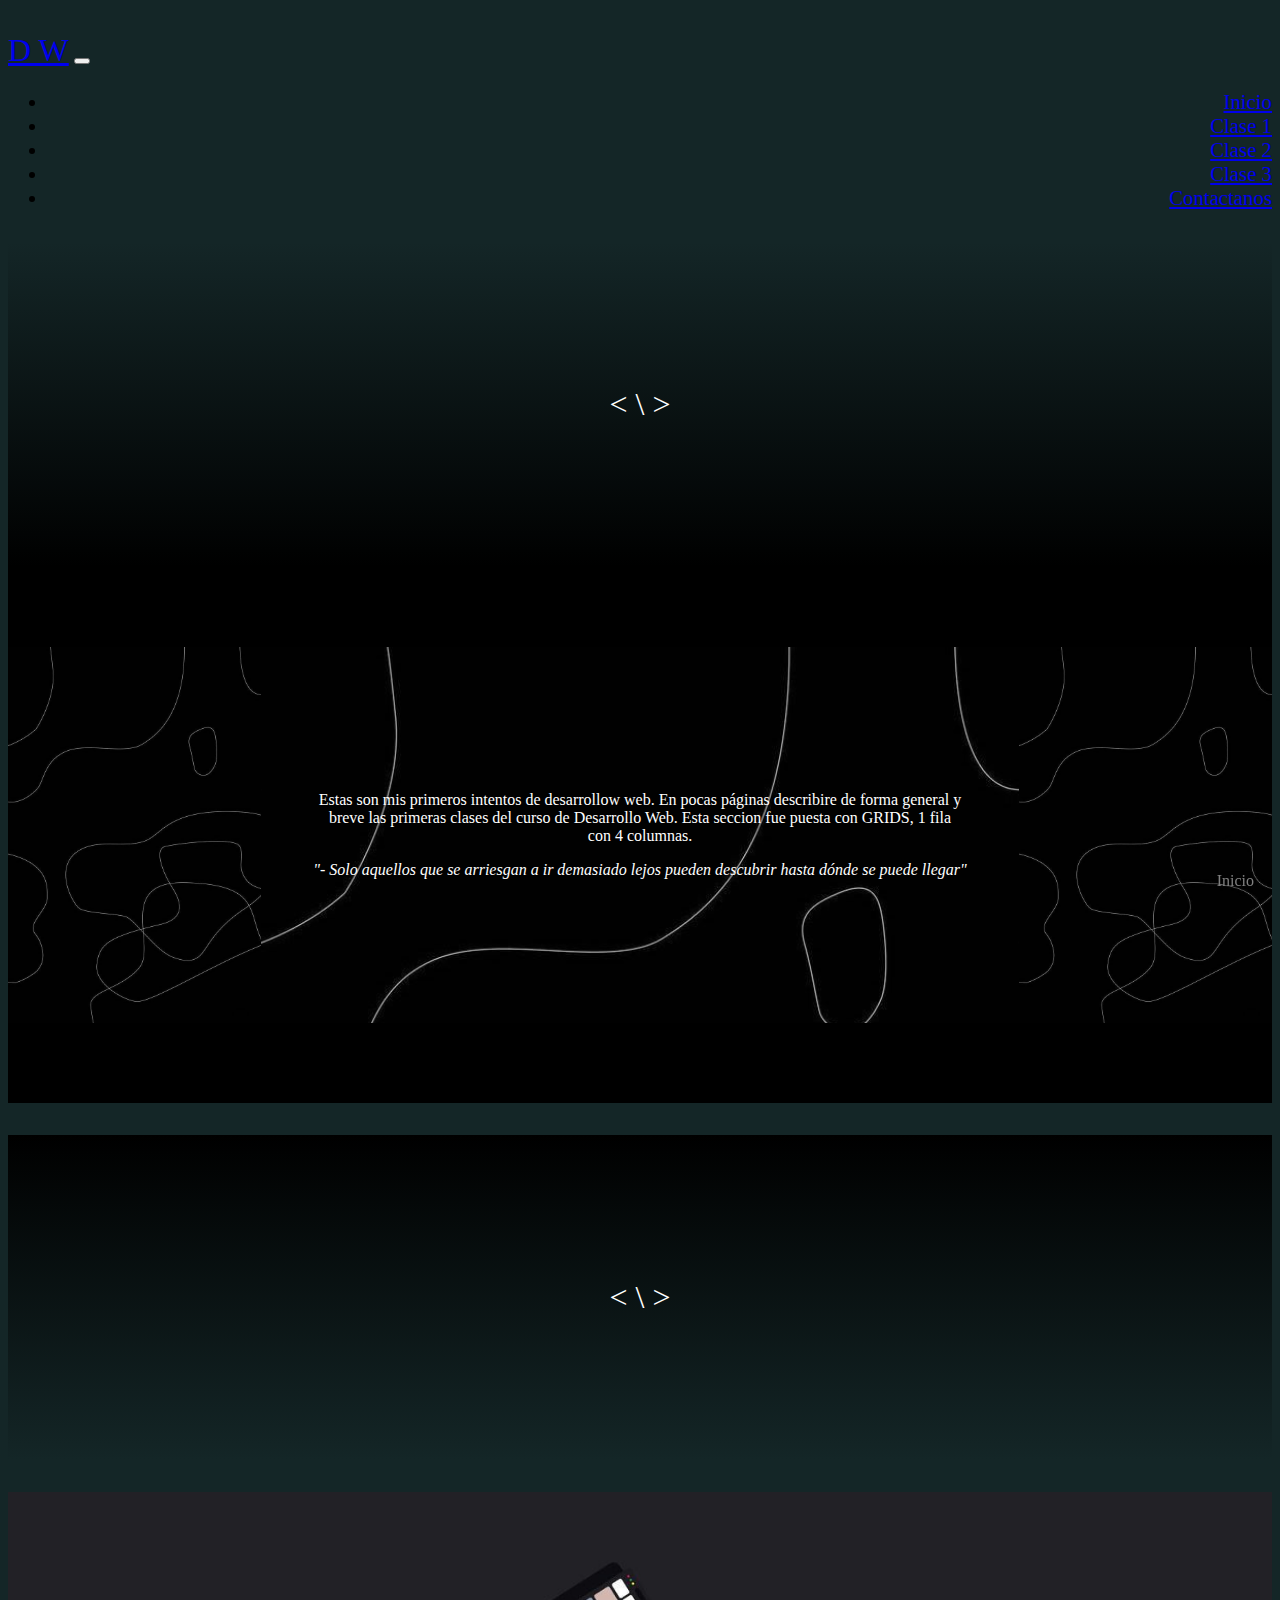
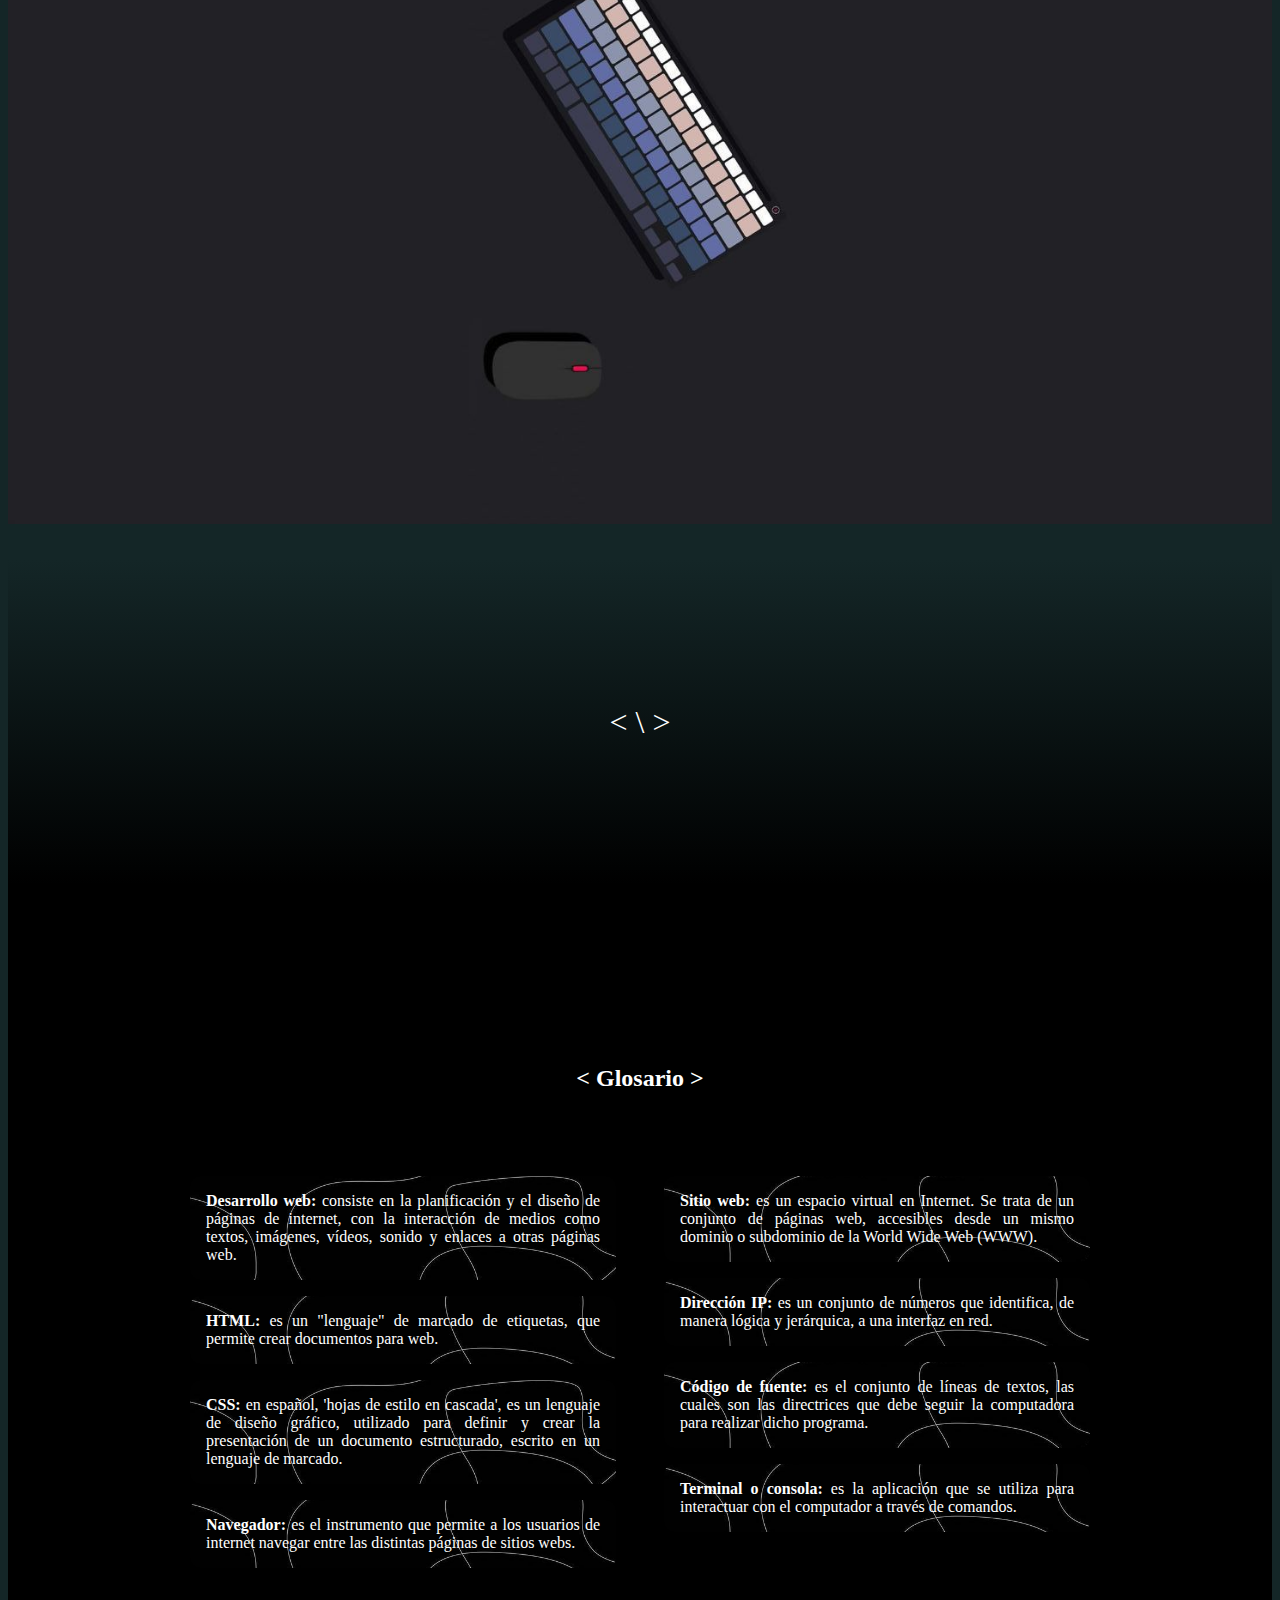
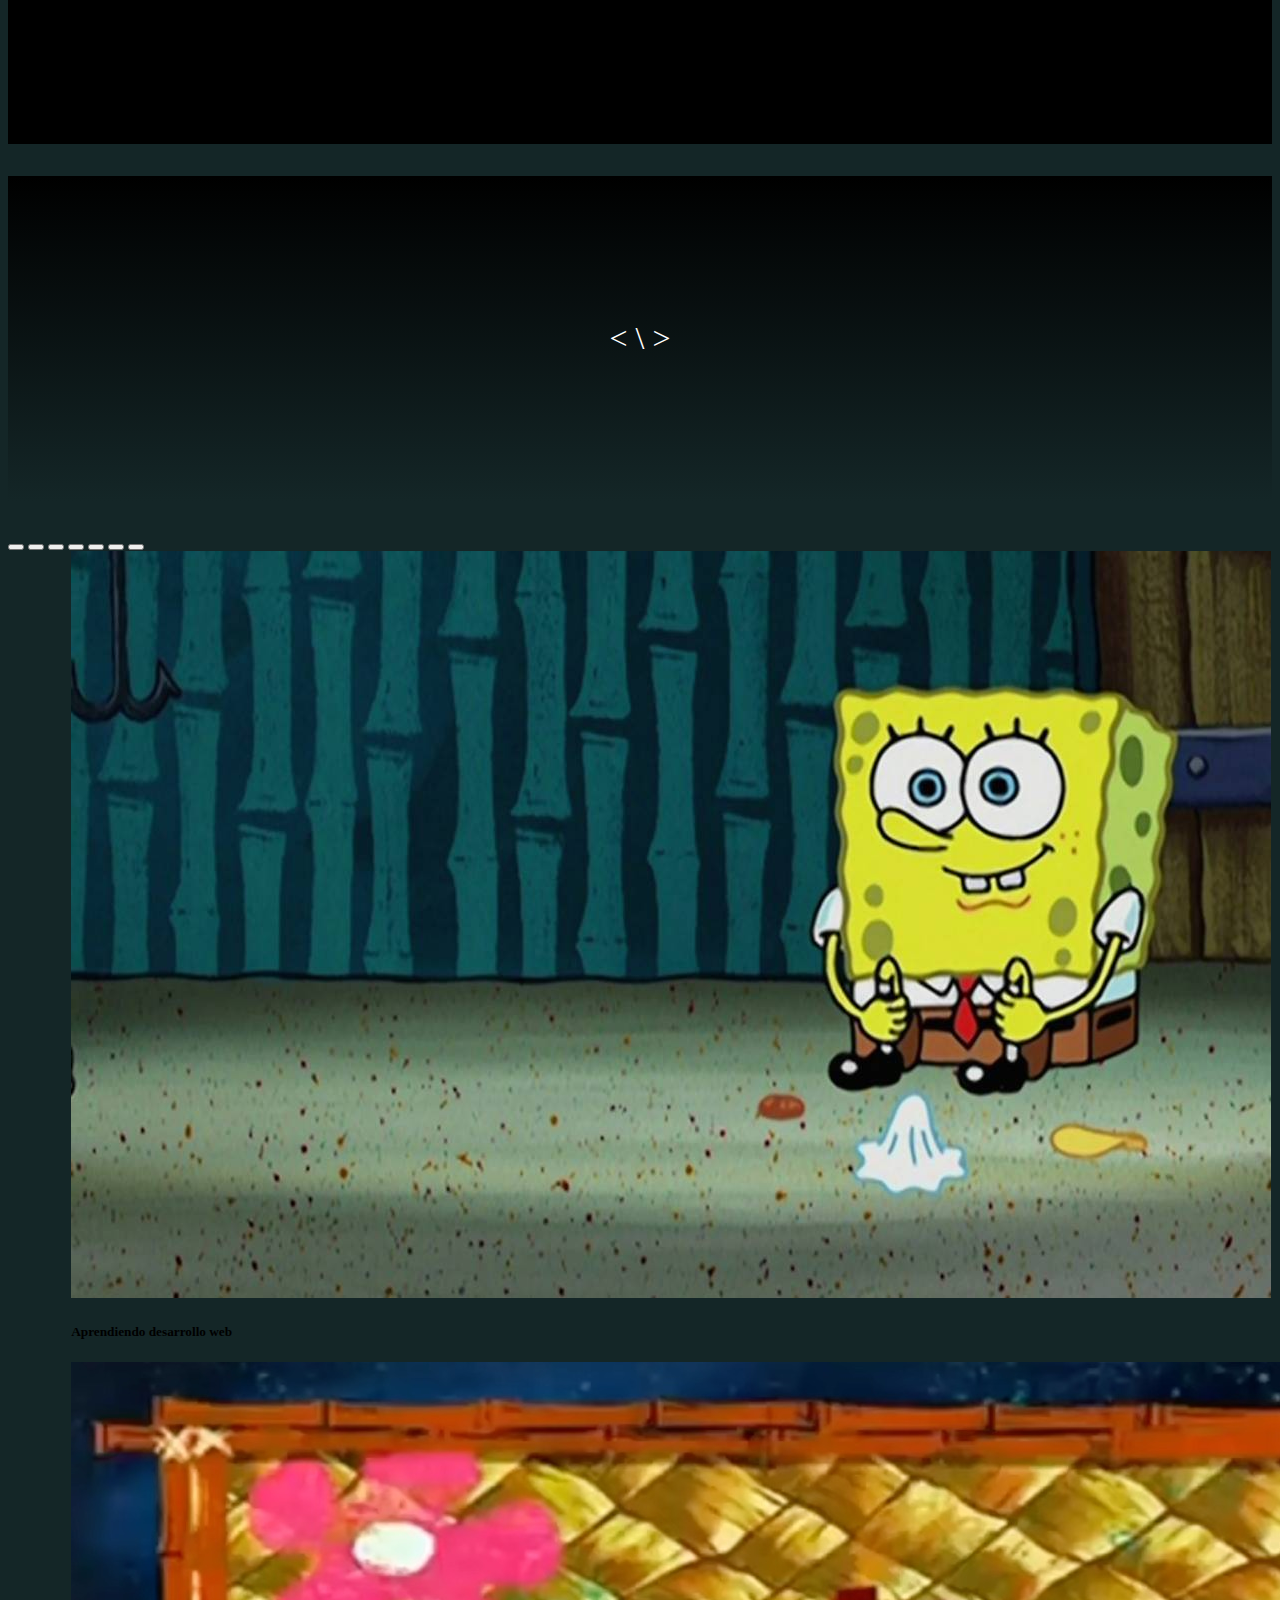
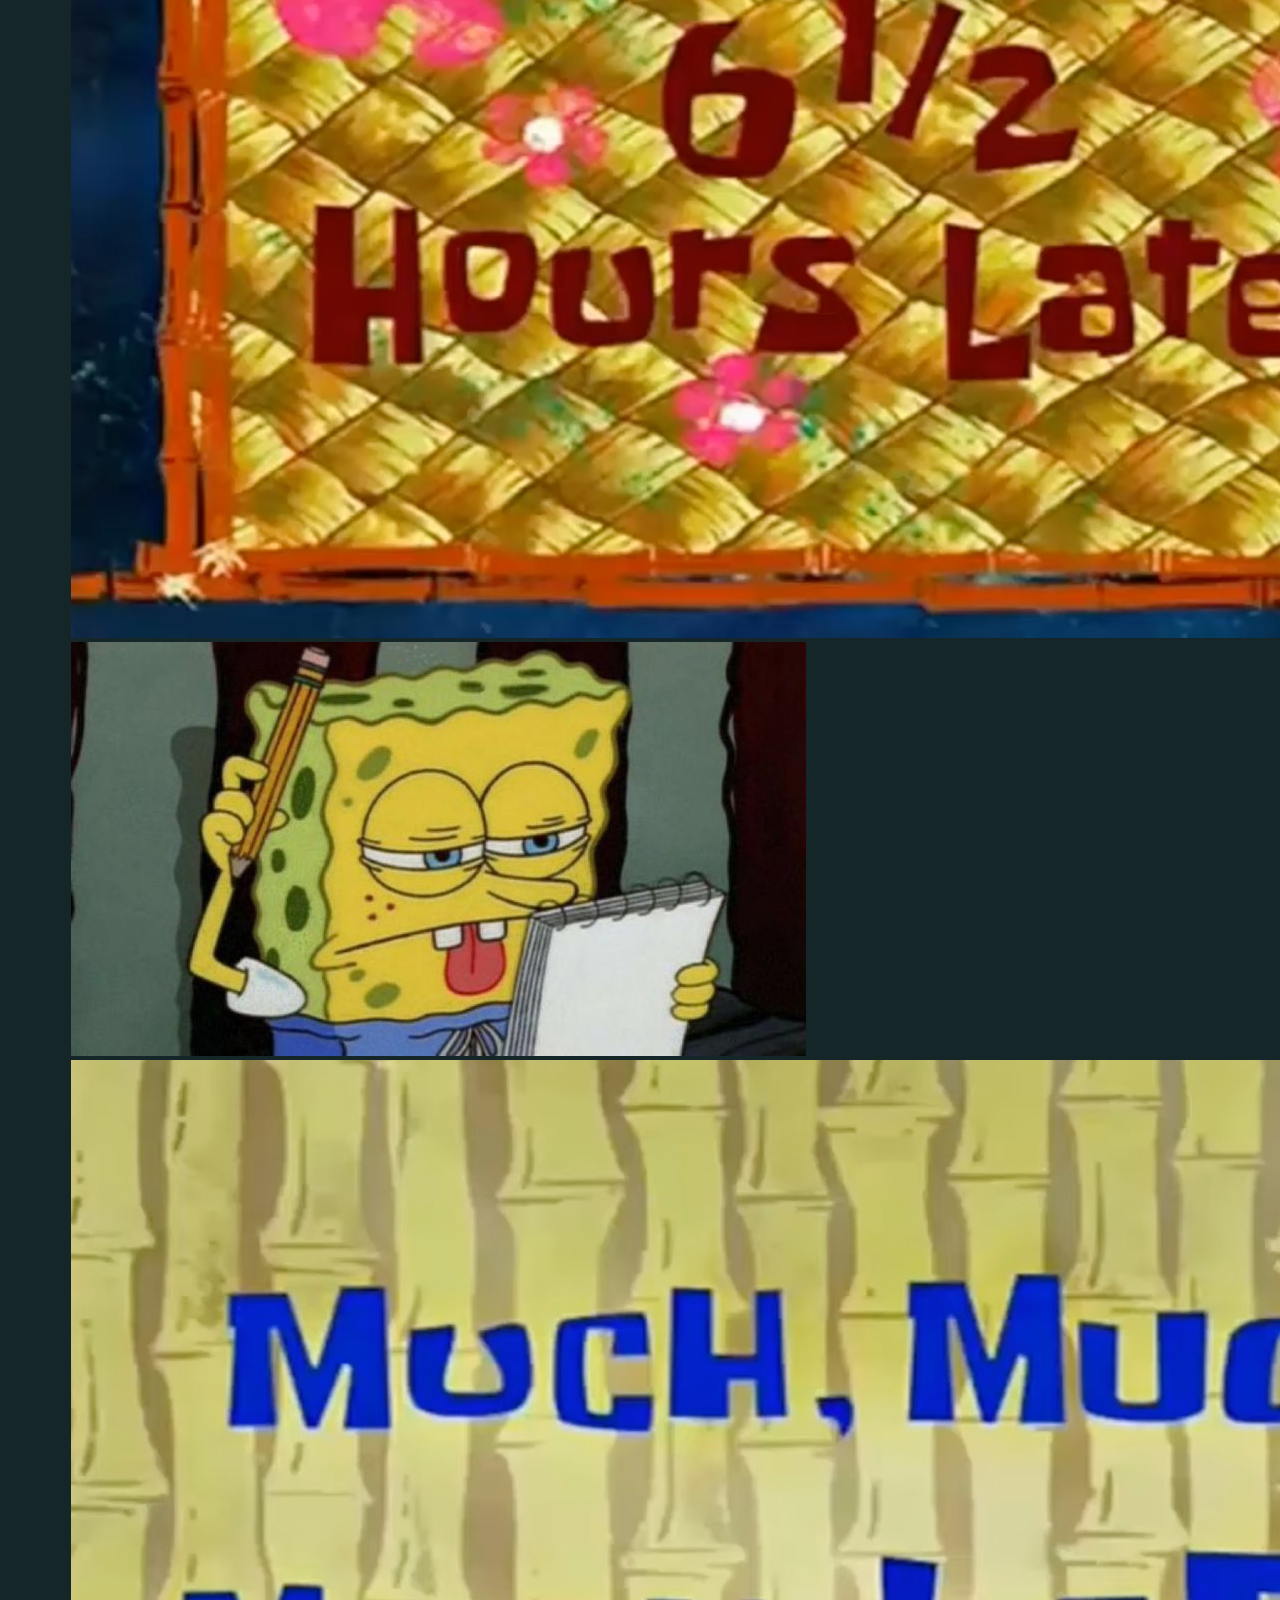
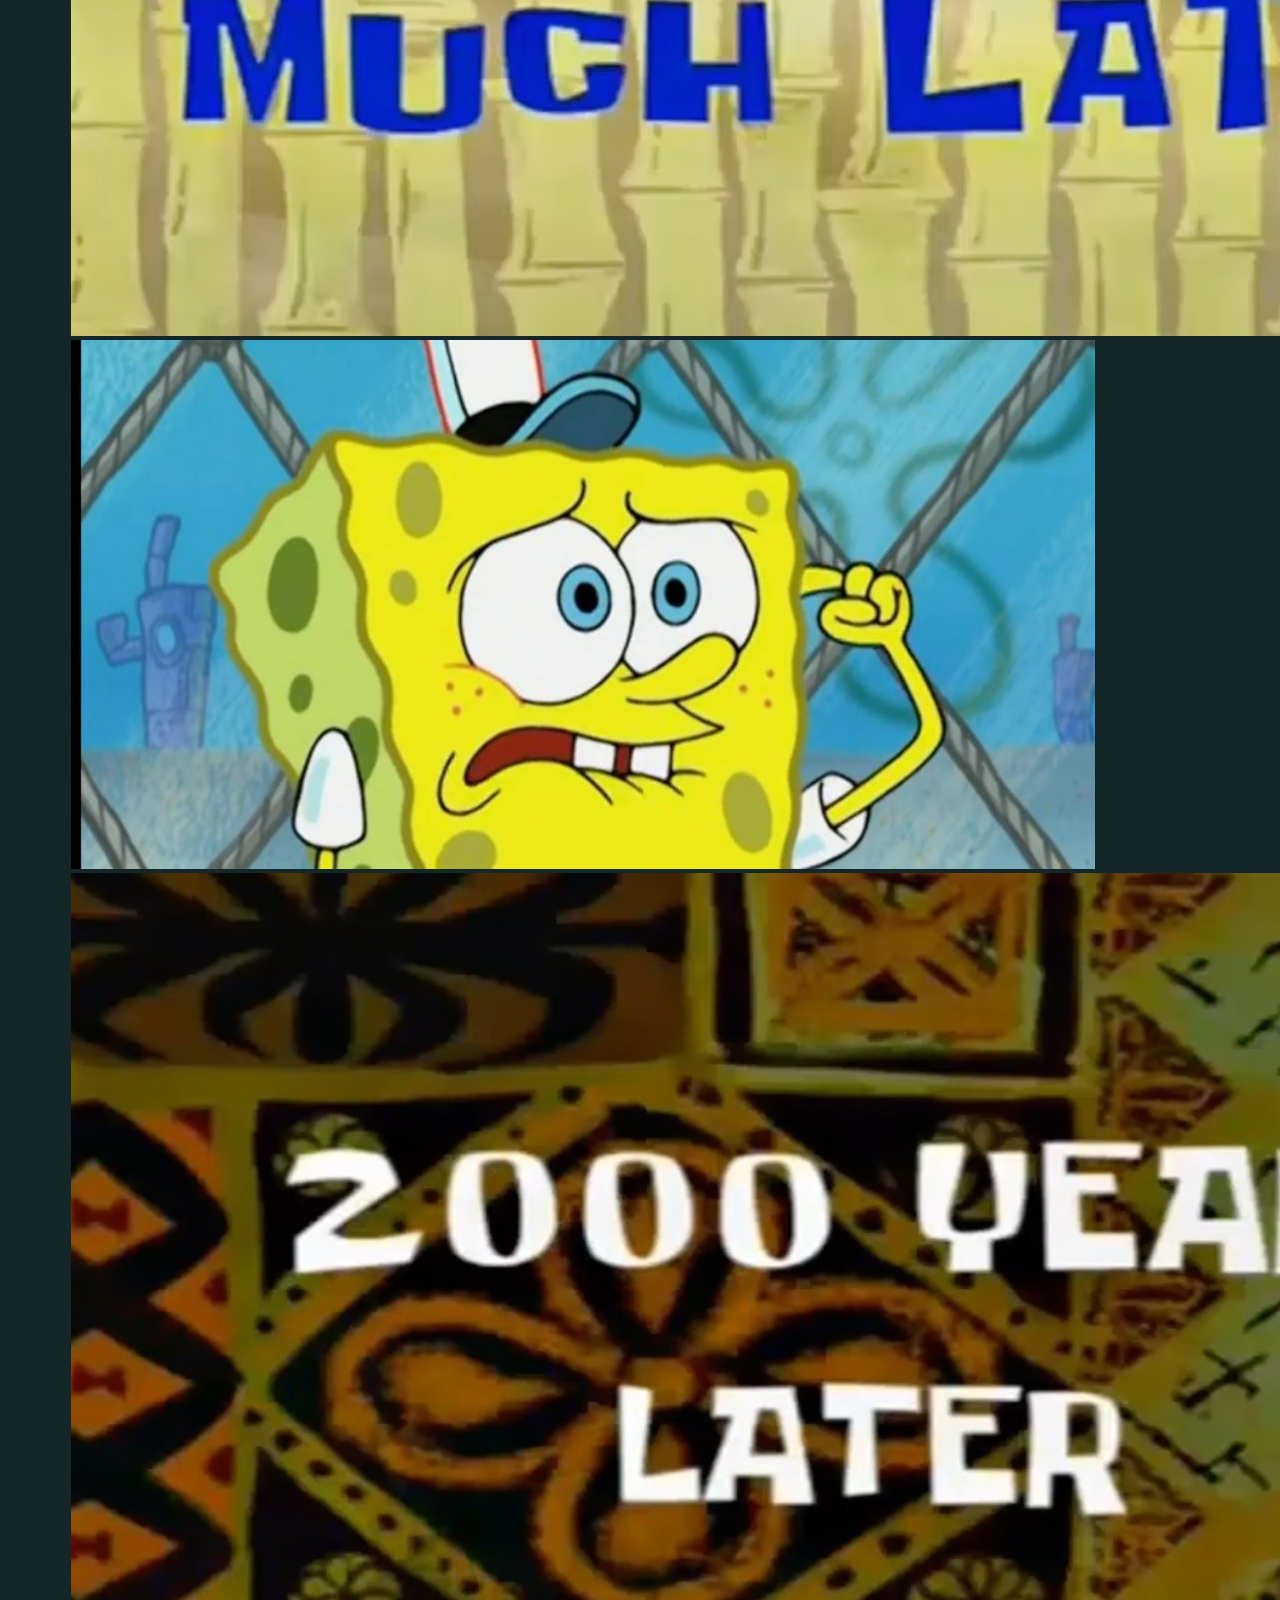
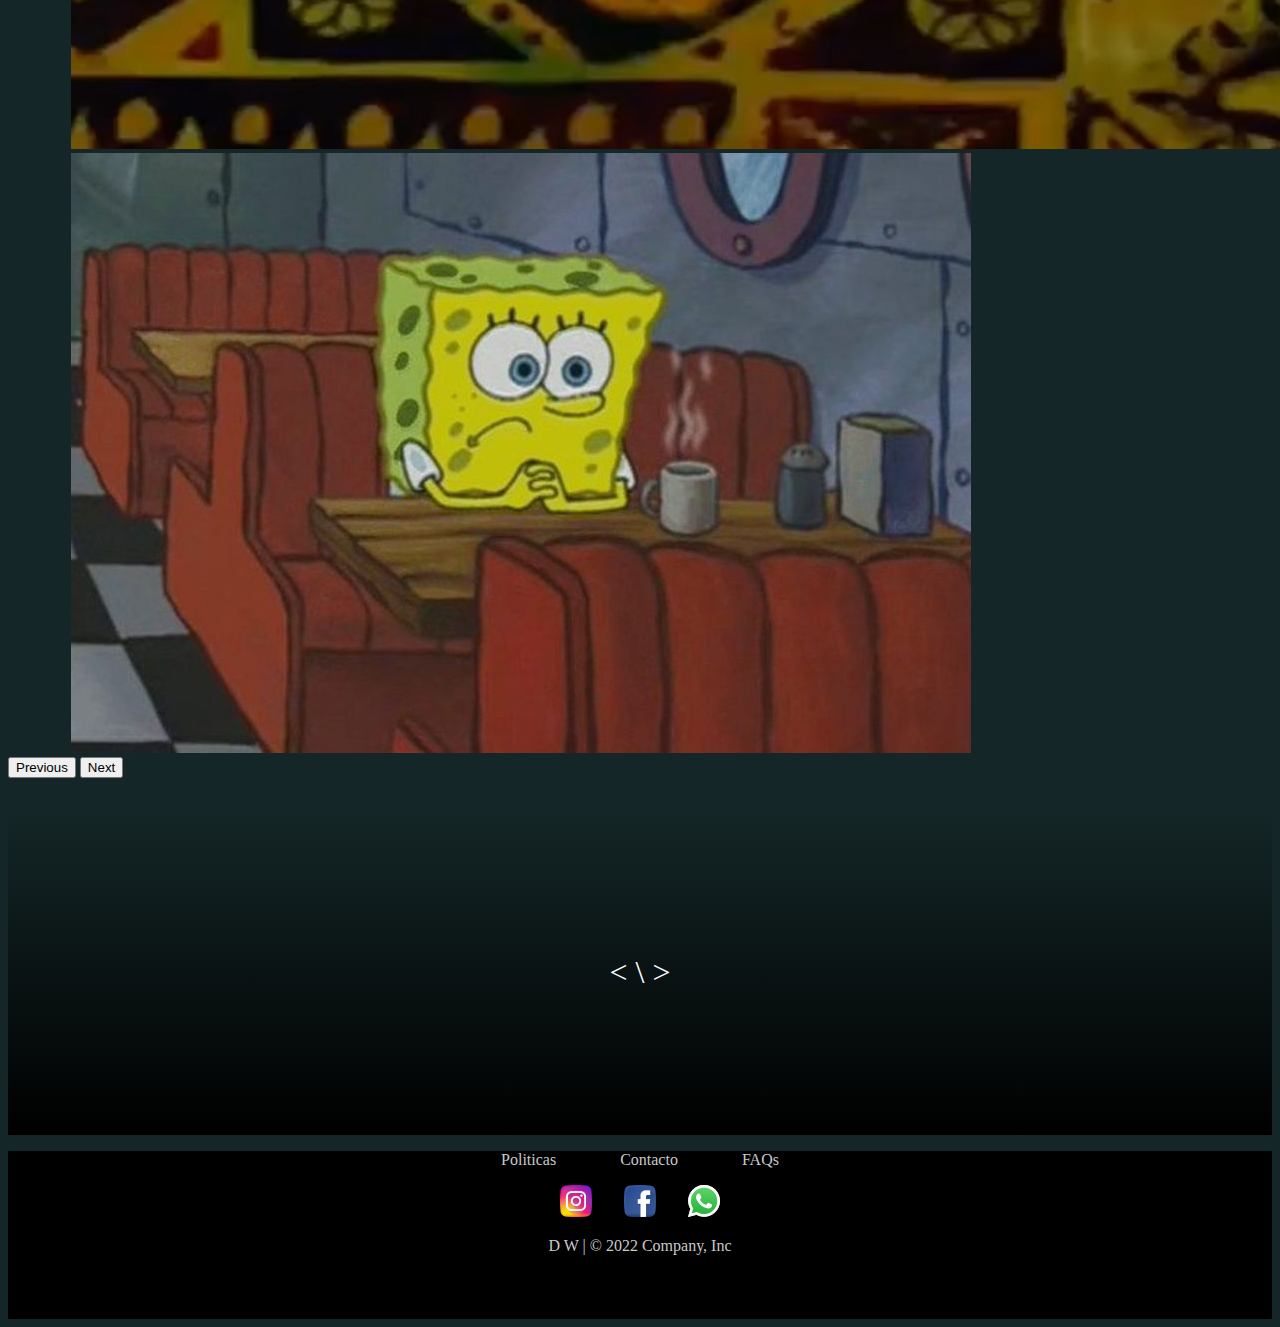
==== index.html @ 533a267e "Primer commit, incluir todos los archivos" ====
<!DOCTYPE html>
<html lang="en">
<head>
    <meta charset="UTF-8">
    <meta name="viewport" content="width=device-width, initial-scale=1.0">
    <link href="https://cdn.jsdelivr.net/npm/bootstrap@5.3.2/dist/css/bootstrap.min.css" rel="stylesheet" integrity="sha384-T3c6CoIi6uLrA9TneNEoa7RxnatzjcDSCmG1MXxSR1GAsXEV/Dwwykc2MPK8M2HN" crossorigin="anonymous">
    <link rel="stylesheet" href="https://cdn.jsdelivr.net/npm/bootstrap-icons@1.11.2/font/bootstrap-icons.min.css">
    <link rel="stylesheet" href="./css/main.css">
    <title>PreEntrega2</title>
</head>
<body>

    <!-- Inicio header (bootstrap) -->
    <header>          
          <nav class="navbar navbar-expand-sm bg-body-tertiary navBarColor" data-bs-theme="dark">
            <div class="container-fluid navBarCustom">
              <a class="navbar-brand" href="#">D W</a>
              <button class="navbar-toggler" type="button" data-bs-toggle="collapse" data-bs-target="#navbarNavDropdow" aria-expanded="false" aria-label="Toggle navigation">
                <span class="navbar-toggler-icon"></span>
              </button>
              <div class="collapse navbar-collapse navMenuAlineacion" id="navbarNavDropdow">
                <ul class="navbar-nav">
                  <li class="nav-item">
                    <a class="nav-link active" aria-current="page" href="#">Inicio</a>
                  </li>
                  <li class="nav-item">
                    <a class="nav-link" href="./sites/clas1.html">Clase 1</a>
                  </li>
                  <li class="nav-item">
                    <a class="nav-link" href="./sites/clas2.html">Clase 2</a>
                  </li>
                  <li class="nav-item">
                    <a class="nav-link" href="./sites/clas3.html">Clase 3</a>
                  </li>
                  <li class="nav-item">
                    <a class="nav-link" href="./sites/contacto.html">Contactanos</a>
                  </li>
                </ul>
              </div>
            </div>
          </nav>
    </header>
    <!-- Fin header -->
    


   <p class="mayorQue1"> < \ > </p>



    <!-- Inicio main -->
    <main>

      <!-- Inicia intro (grids)-->
      <section class="intro">
        <div class="introLeftImage"></div>
        <div class="introCenter">
            <div class="containerIntro">
              <p>Estas son mis primeros intentos de desarrollow web. En pocas páginas describire de forma general y breve las primeras clases del curso de Desarrollo Web. Esta seccion fue puesta con GRIDS, 1 fila con 4  columnas.</p>
            </div>
            <p><em>"- Solo aquellos que se arriesgan a ir demasiado lejos pueden descubrir hasta dónde se puede llegar"</em></p>
        </div>
        <div class="introRightImage"></div>
      </section>
      <!-- Fin intro -->

    
      <p class="mayorQue3"> < \ > </p>
      

      <img class="tecladoRaton" src="./images/keyboardMouse.jpeg" alt="">


      <p class="mayorQue1"> < \ > </p>


      <!-- Inicia glosario (flexbox) -->
      <div class="contenedorGlos">
        <section class="glosario containerGlosario">
          <h2 class="glosTitulo"> <  Glosario ></h2>
          <div class="definiciones">
              <div class="glos1">
                  <p class="defParrafos"><strong>Desarrollo web:</strong> consiste en la planificación y el diseño de páginas de internet, con la interacción de medios como textos, imágenes, vídeos, sonido y enlaces a otras páginas web.</p>
                  <p class="defParrafos"><strong>HTML:</strong> es un "lenguaje" de marcado de etiquetas, que permite crear documentos para web.</p>
                  <p class="defParrafos"><strong>CSS:</strong> en español, 'hojas de estilo en cascada', es un lenguaje de diseño gráfico, utilizado para definir y crear la presentación de un documento estructurado, escrito en un lenguaje de marcado.</p>
                  <p class="defParrafos"><strong>Navegador:</strong> es el instrumento que permite a los usuarios de internet navegar entre las distintas páginas de sitios webs.</p>
              </div>
              <div class="glos2">
                  <p class="defParrafos"><strong>Sitio web:</strong> es un espacio virtual en Internet. Se trata de un conjunto de páginas web, accesibles desde un mismo dominio o subdominio de la World Wide Web (WWW).</p>
                  <p class="defParrafos"><strong>Dirección IP:</strong> es un conjunto de números que identifica, de manera lógica y jerárquica, a una interfaz en red.</p>
                  <p class="defParrafos"><strong>Código de fuente:</strong> es el conjunto de líneas de textos, las cuales son las directrices que debe seguir la computadora para realizar dicho programa.</p>
                  <p class="defParrafos"><strong>Terminal o consola:</strong> es la aplicación que se utiliza para interactuar con el computador a través de comandos.</p>
              </div>
          </div>
        </section>
      </div>
      <!-- Fin glosario -->



      <p class="mayorQue3"> < \ > </p>



      <!-- Inicia carrusel (bootstrap) -->
      <div id="carouselExampleCaptions" class="carousel slide">
        <div class="carousel-indicators">
          <button type="button" data-bs-target="#carouselExampleCaptions" data-bs-slide-to="0" class="active" aria-current="true" aria-label="Slide 1"></button>
          <button type="button" data-bs-target="#carouselExampleCaptions" data-bs-slide-to="1" aria-label="Slide 2"></button>
          <button type="button" data-bs-target="#carouselExampleCaptions" data-bs-slide-to="2" aria-label="Slide 3"></button>
          <button type="button" data-bs-target="#carouselExampleCaptions" data-bs-slide-to="3" aria-label="Slide 4"></button>
          <button type="button" data-bs-target="#carouselExampleCaptions" data-bs-slide-to="4" aria-label="Slide 5"></button>
          <button type="button" data-bs-target="#carouselExampleCaptions" data-bs-slide-to="5" aria-label="Slide 6"></button>
          <button type="button" data-bs-target="#carouselExampleCaptions" data-bs-slide-to="6" aria-label="Slide 7"></button>
        </div>
        <div class="carousel-inner">
          <div class="carousel-item active">
            <img src="./images/bob1.jpg" class="d-block w-100 carruselImg1" alt="carruselAprendiendoDesarrolloWeb">
            <div class="carousel-caption d-none d-md-block">
              <h5>Aprendiendo desarrollo web</h5>
            </div>
          </div>
          <div class="carousel-item">
            <img src="./images/bob2.jpg" class="d-block w-100" alt="carrusel6horas">
          </div>
          <div class="carousel-item">
            <img src=".//images/bob3.jpg" class="d-block w-100" alt="carruselpensando">
          </div>
          <div class="carousel-item">
            <img src="./images/bob4.jpg" class="d-block w-100" alt="carruselTiempoDespues">
          </div>
          <div class="carousel-item">
            <img src="./images/bob5.jpg" class="d-block w-100" alt="carruselPreocuapdo">
          </div>
          <div class="carousel-item">
            <img src="./images/bob6.jpg" class="d-block w-100" alt="carrusel2000years">
          </div>
          <div class="carousel-item">
            <img src="./images/bob7.jpg" class="d-block w-100" alt="carruseInsertidumbrel">
          </div>
        </div>
        <button class="carousel-control-prev" type="button" data-bs-target="#carouselExampleCaptions" data-bs-slide="prev">
          <span class="carousel-control-prev-icon" aria-hidden="true"></span>
          <span class="visually-hidden">Previous</span>
        </button>
        <button class="carousel-control-next" type="button" data-bs-target="#carouselExampleCaptions" data-bs-slide="next">
          <span class="carousel-control-next-icon" aria-hidden="true"></span>
          <span class="visually-hidden">Next</span>
        </button>
      </div>
      <!-- Fin carrussel -->
     

    </main>
    <!-- Fin main -->




    <p class="mayorQue1"> < \ > </p>
    


    <!-- Inicio footer -->
    <footer>  
      <div class="containerfooterLink">
        <ul class="footerLinkLista">
          <li><a class="footerLinkItem" href="">Politicas</a></li>
          <li><a class="footerLinkItem" href="">Contacto</a></li>
          <li><a class="footerLinkItem" href="">FAQs</a></li>
        </ul>
      </div>

      <div class="footerRedes">
        <div><img class="redesFocus" src="./images/instagram.png" alt="ig"></div>
        <div><img class="redesFocus" src="./images/facebook.png" alt="fb"></div>
        <div><img class="redesFocus" src="./images/whatsapp.png" alt="wa"></div>
      </div>

      <div class="footerLogo">
        <a class="footerLogolink" href="#">&#160; &#160; D W | © 2022 Company, Inc &#160; &#160;</a>
      </div>  
    </footer>
    <!-- Fin footer -->


    <a class="irArriba" href="#">Inicio</a>

    
    <script src="https://cdn.jsdelivr.net/npm/bootstrap@5.3.2/dist/js/bootstrap.bundle.min.js" integrity="sha384-C6RzsynM9kWDrMNeT87bh95OGNyZPhcTNXj1NW7RuBCsyN/o0jlpcV8Qyq46cDfL" crossorigin="anonymous"></script>
</body>
</html>
---- css/main.css ----
body {
    background-color:rgb(20, 38, 39) ;
    position: relative;
}


/* Inicio separadores </> */
    .mayorQue1, .mayorQue2, .mayorQue3 {
        text-align: center;
        font-size: 2rem;
        color: white;
        padding: 9rem;
    }
    .mayorQue1 {
        background: linear-gradient(rgb(20, 38, 39),black);
        margin-bottom: 0;
    }
    .mayorQue2 {
        background-color: black;
        margin-bottom: 0;

    }
    .mayorQue3 {
        background: linear-gradient(black,rgb(20, 38, 39));
    }
/* Fin separadores </> */




/* Inicia Navbar custom */
    .navMenuAlineacion {
        text-align: right;
        justify-content: end;
    }

    .navBarCustom {
        background-color:rgb(20, 38, 39);
        font-size: 1.3rem;
    }
    .navbar {
        --bs-navbar-padding-y:0;
        margin-top: 2rem;
    }
    .navbar-brand {
        font-size: 2rem;
    }
/* Fin Navbar custom */





/* Inicia intro */
    .intro {
        padding-block: 5rem;
        background-color: black;
        display: grid;
        grid-template-columns: 1fr 1fr 1fr 1fr 1fr;
        grid-template-areas:
        "introLeftImage introCenter introCenter introCenter  introRightImage"    ;
    }
    .introLeftImage {
        background-image: url(../images/introAside.jpeg);
        background-size: cover;
        grid-area: introLeftImage;
    }
    .introCenter{
        background-image: url(../images/introAside.jpeg);
        background-size: cover;
        grid-area: introCenter ;
        color: white;
        text-align: center;
        padding: 8rem 2rem;
    }
    .introRightImage {
        background-image: url(../images/introAside.jpeg);
        background-size: cover;
        grid-area:introRightImage ;
    }
    .containerIntro {
        max-width: 900px;
        margin: 0 auto;
        padding-inline: 1.5rem;
    }
/* Fin intro */


/* Inicia Imagen tecladoRaton */
    .tecladoRaton {
        width: 100%;
    }
/* Fin Imagen tecladoRaton */



/* Inicio glosario */
    .contenedorGlos {
        background-color: black;
        padding-block: 10rem;
    }
    .glosario {
        background-color:black;
        color: white;
        max-width: 900px;
        margin: 0 auto;
    }
    .glosTitulo {
        text-align: center;
        padding-bottom: 3rem;
    }
    .definiciones {
        text-align: justify;
        display: flex;
        gap: 3rem;
    }
    .glos1, .glos2 {
        border: px solid yellow;
        flex: 1;
    }
    .defParrafos {
        border: px solid whitesmoke;
        border-radius: 10px;
        padding: 1rem;
        background-image: url(../images/introAside.jpeg);
        background-size: cover;
        background-position: center;
    }

    @media (max-width: 600px){
        .definiciones {
            margin-inline: 2rem;
            display: flex;
            flex-direction: column;
            gap: 0;
        }
    }
/* Fin glosario */






/* Inicio carrusel */
    .carousel-inner {
        width: 90%;
        margin-inline: auto;
    }
/* Fin carrusel */






/* Inicio footer */
    footer {
        background-color: black;
    }
    .footerLinkLista {
        list-style: none;
        padding: 0;
        display: flex;
        justify-content: center;
        gap: 4rem;
    }
    .footerLinkItem {
        text-decoration: none;
        color: rgb(201, 201, 201);
    }
    .footerLinkItem:hover {
        color: white;
        text-decoration: underline;
    }
    .footerRedes {
        display: flex;
        justify-content: center;
        gap: 2rem;
    }
    .redesFocus:hover {
        width: 37px;
        height: 37px;
    }
    .footerLogo {
        text-align: center;
        padding: 1rem 0 4rem;
    }
    .footerLogolink {
        text-decoration: none;
        color: rgb(201, 201, 201);
    }
    .footerLogolink:hover::after {
        font-weight: bold;
        color: white;
        content: "< \ >"
    }
    .footerLogolink:hover::before {
        font-weight: bold;
        color: white;
        content: "< \ >"
    }
    .irArriba {
        position: absolute;
        text-decoration: none;
        color: gray;
        border-radius: 10px;
        position: fixed;
        bottom: 10px;
        right: 10px;
        padding: 0 1rem;
    }
    .irArriba:hover {
        border: 1px solid white;
    }
/* Fin footer */





/* ---------- Sites ---------- */





/* Inicio Clase 1 */
    .contenido {
        color: white;
        text-align: center;
        background-color: black;
        padding: 0;
        margin: 0;
    }
/* Fin clase 1 */




/* Inicio contactanos */
form {
    color: white;
    background-color: black;
}
.datos {
    display: flex;
    flex-direction: column;
    align-items: center;
    gap: 0.75rem;
}
*::placeholder  {
    color: rgba(123, 225, 14, 0.432);
}
#nombre, #apellido, #email, #mensaje {
    color: white;
    background-color: rgba(12, 23, 23, 0.848);
    border-radius: 10px;
    padding: 0.5rem;
    width: 350px;
    height: 35px;
}
#mensaje {
    height: 150px;
}

.satisfaccion {
    display: flex;
    flex-direction: column;
    gap: 1rem;   
    align-items:center;
    padding-top: 5rem;
}
.nivelOpt, .nivelOpt2 {
    background-color: rgba(12, 23, 23, 0.848);
    color: rgba(123, 225, 14, 0.732);
    border-radius: 10px;
    padding: 0.5rem;
    display: flex;
    justify-content: space-evenly;
}
.nivelOpt2 {
    flex-direction: column;
    align-items: center;
    gap: 0.5rem;   
}
#buena,#mala,#muymala,#colores, #estilo,#codigo,#todo  {
    accent-color: yellow;   
}

.seleccionPais, .botones {
    text-align: center;
}
input[type=submit],input[type=reset] {
    text-decoration: none;
    background-color: rgb(20, 120, 20);
    color: white;
    border-radius: 5px;
    padding: 6px;
    margin-inline: 2rem;
}
/* Fin contactanos */
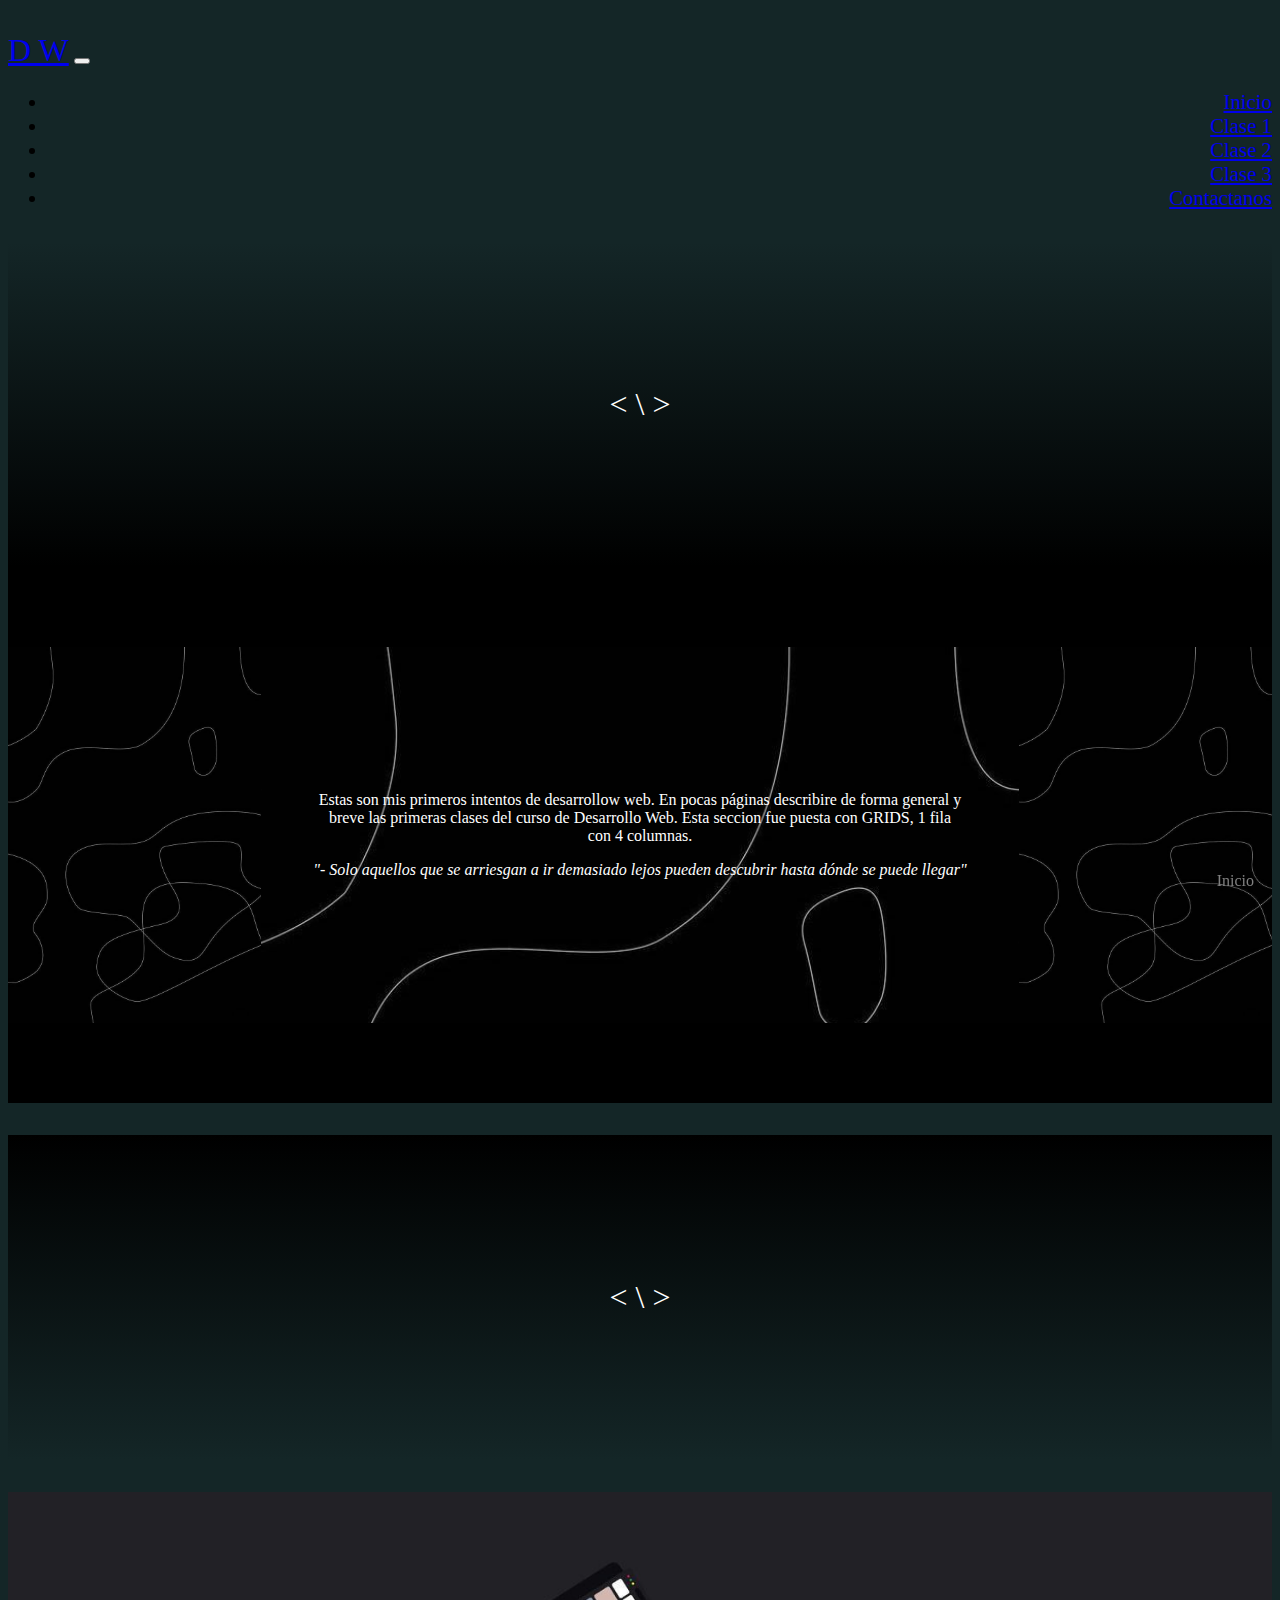
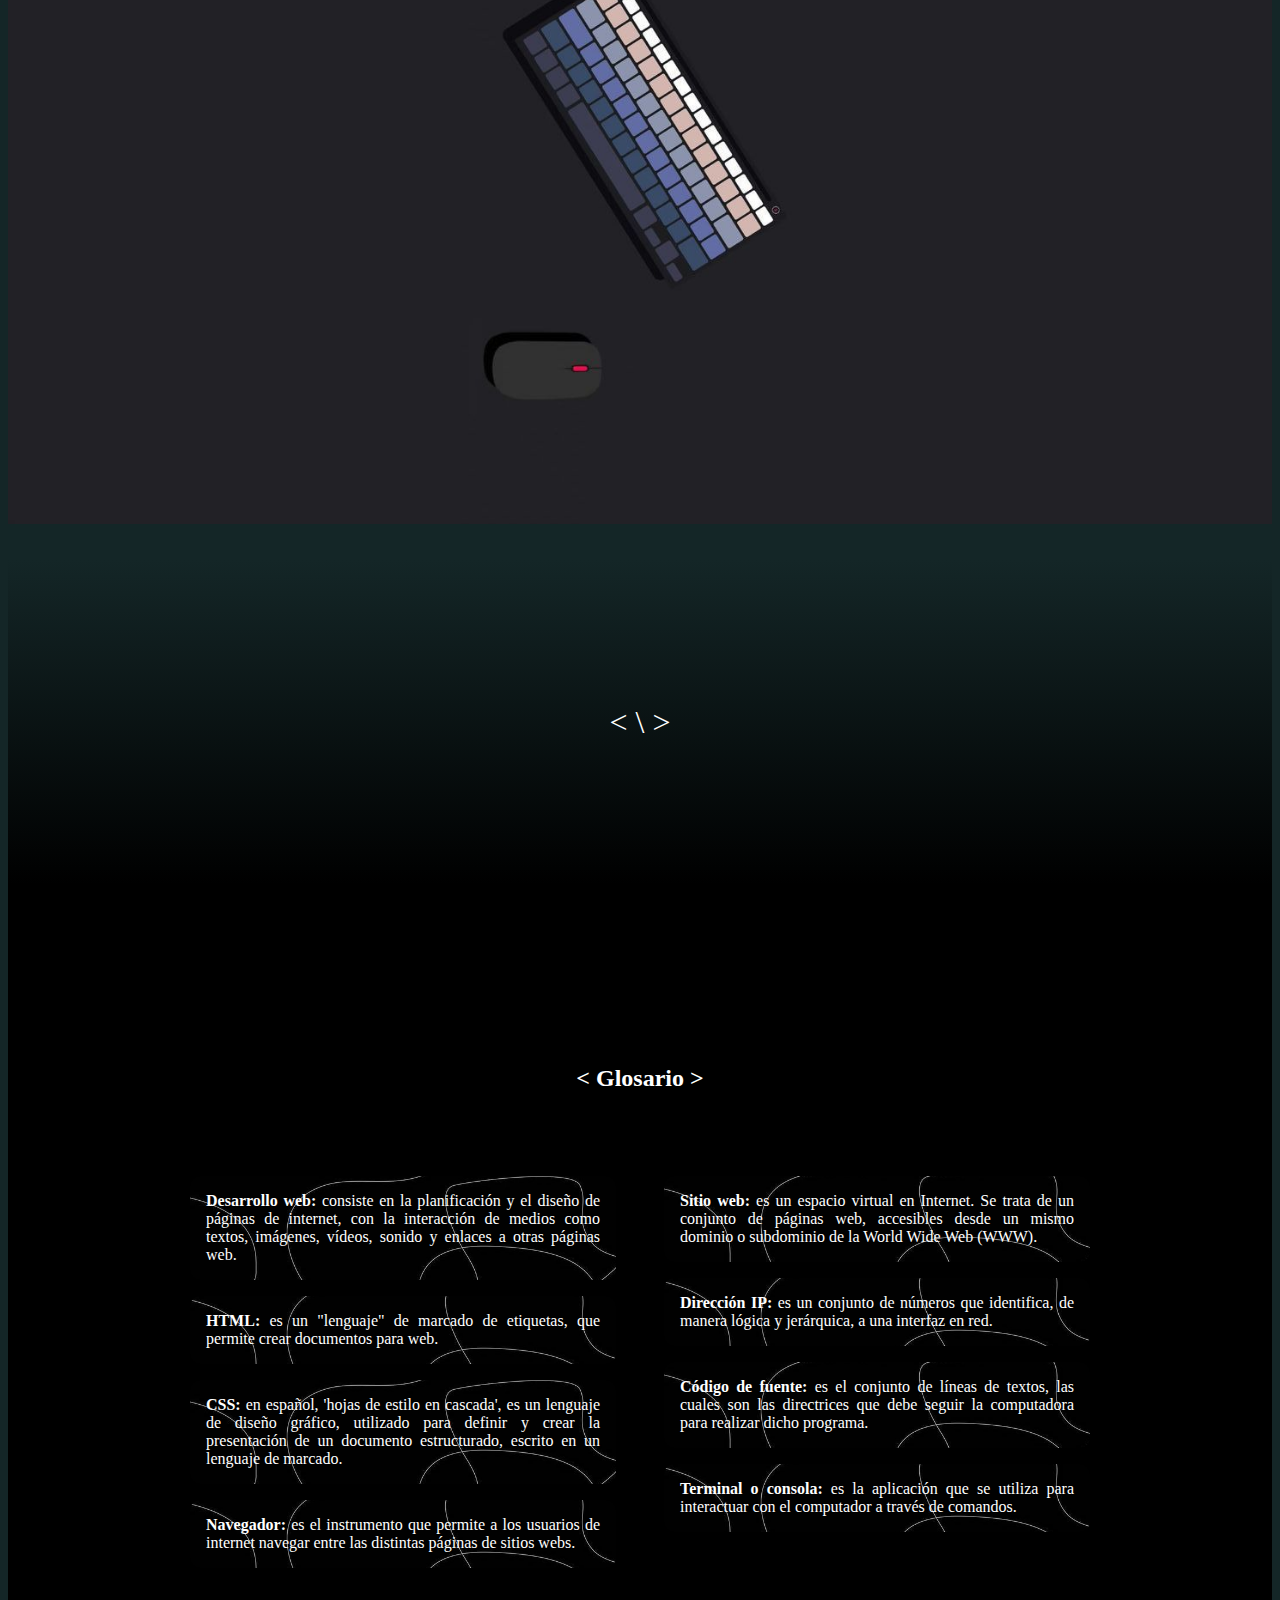
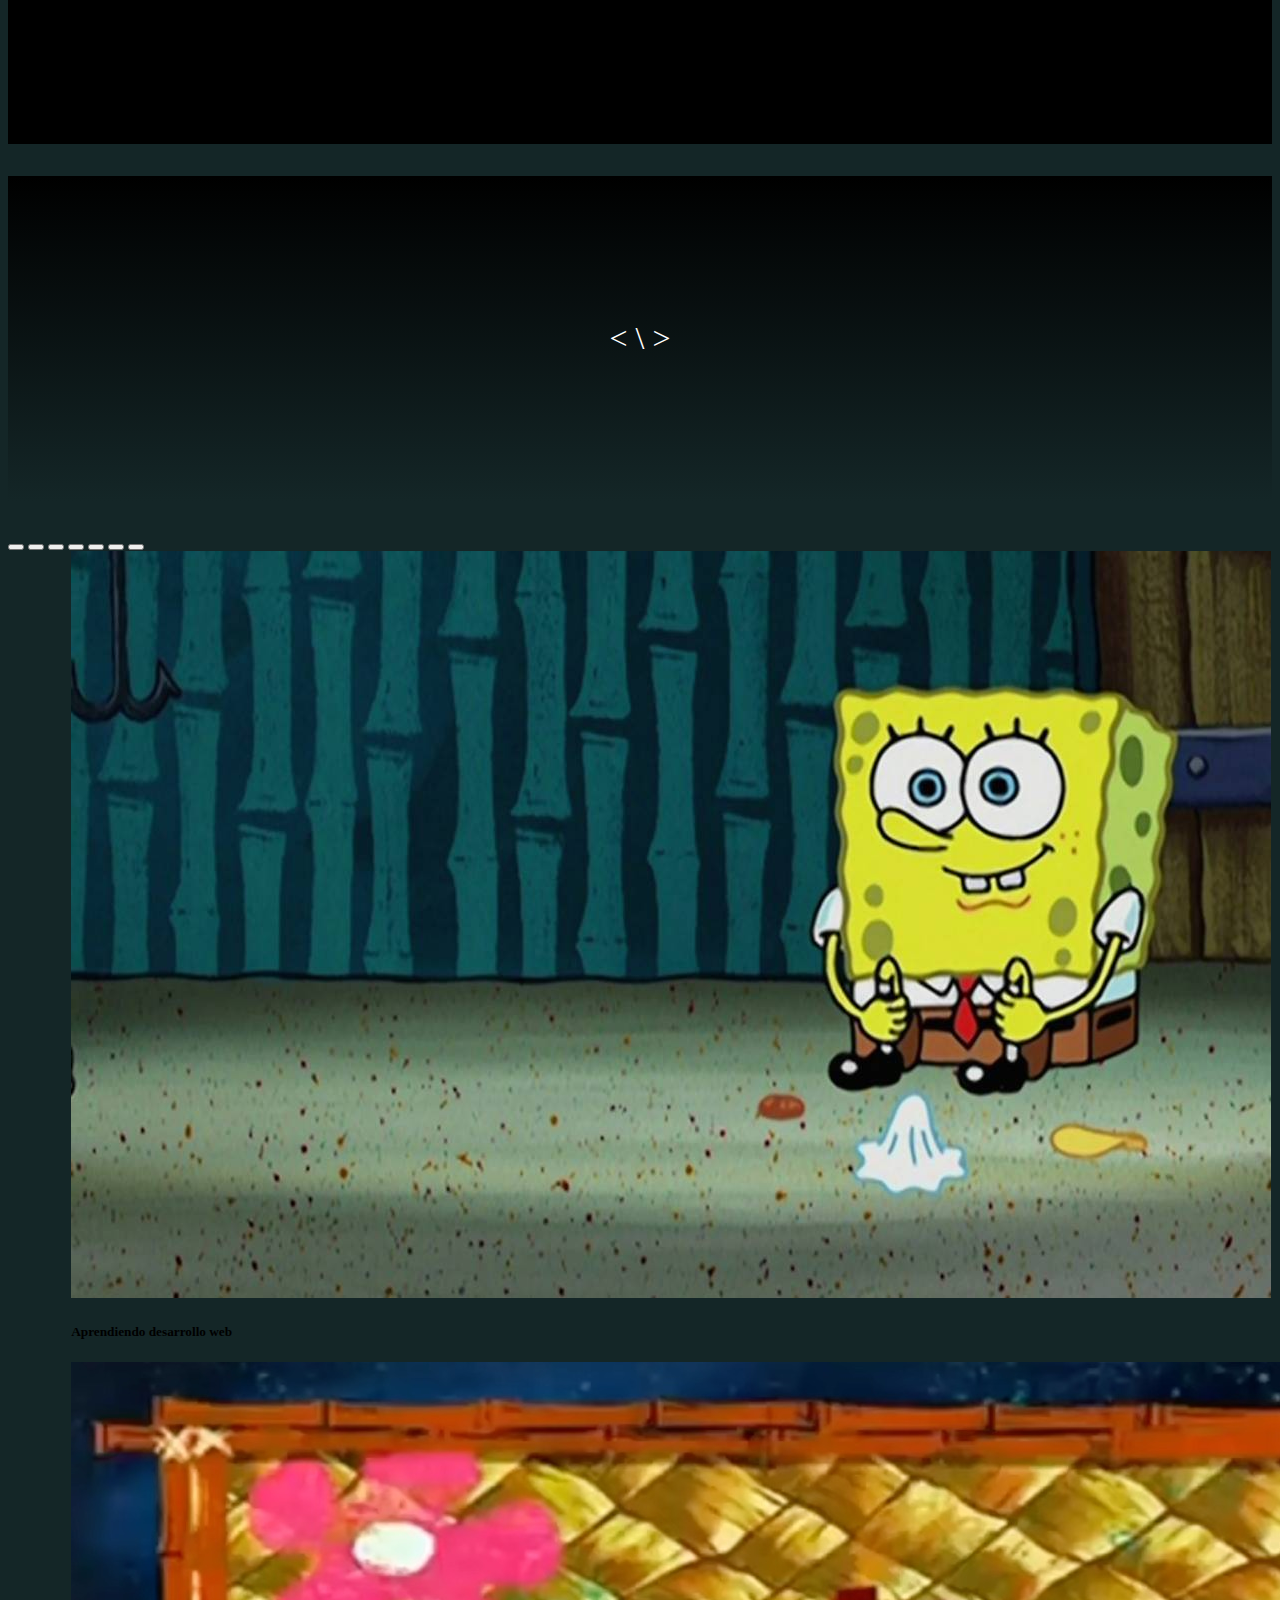
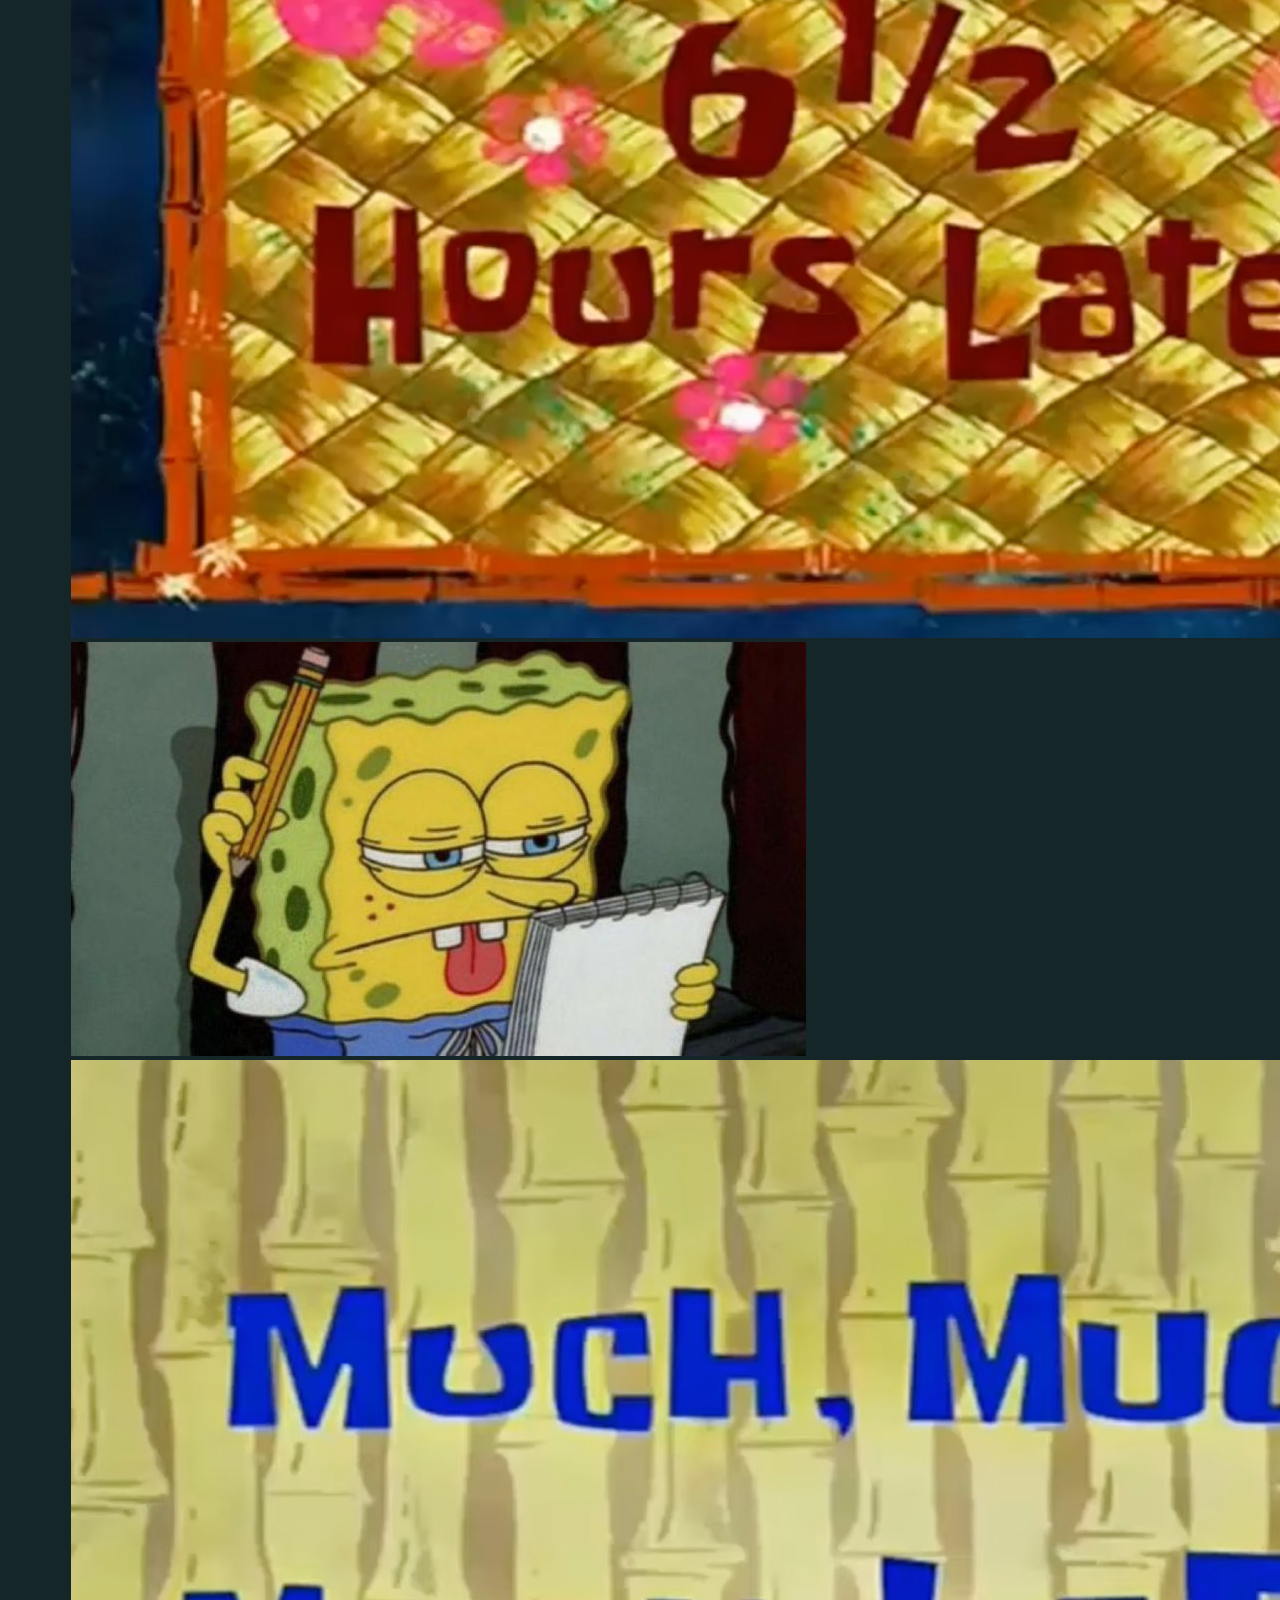
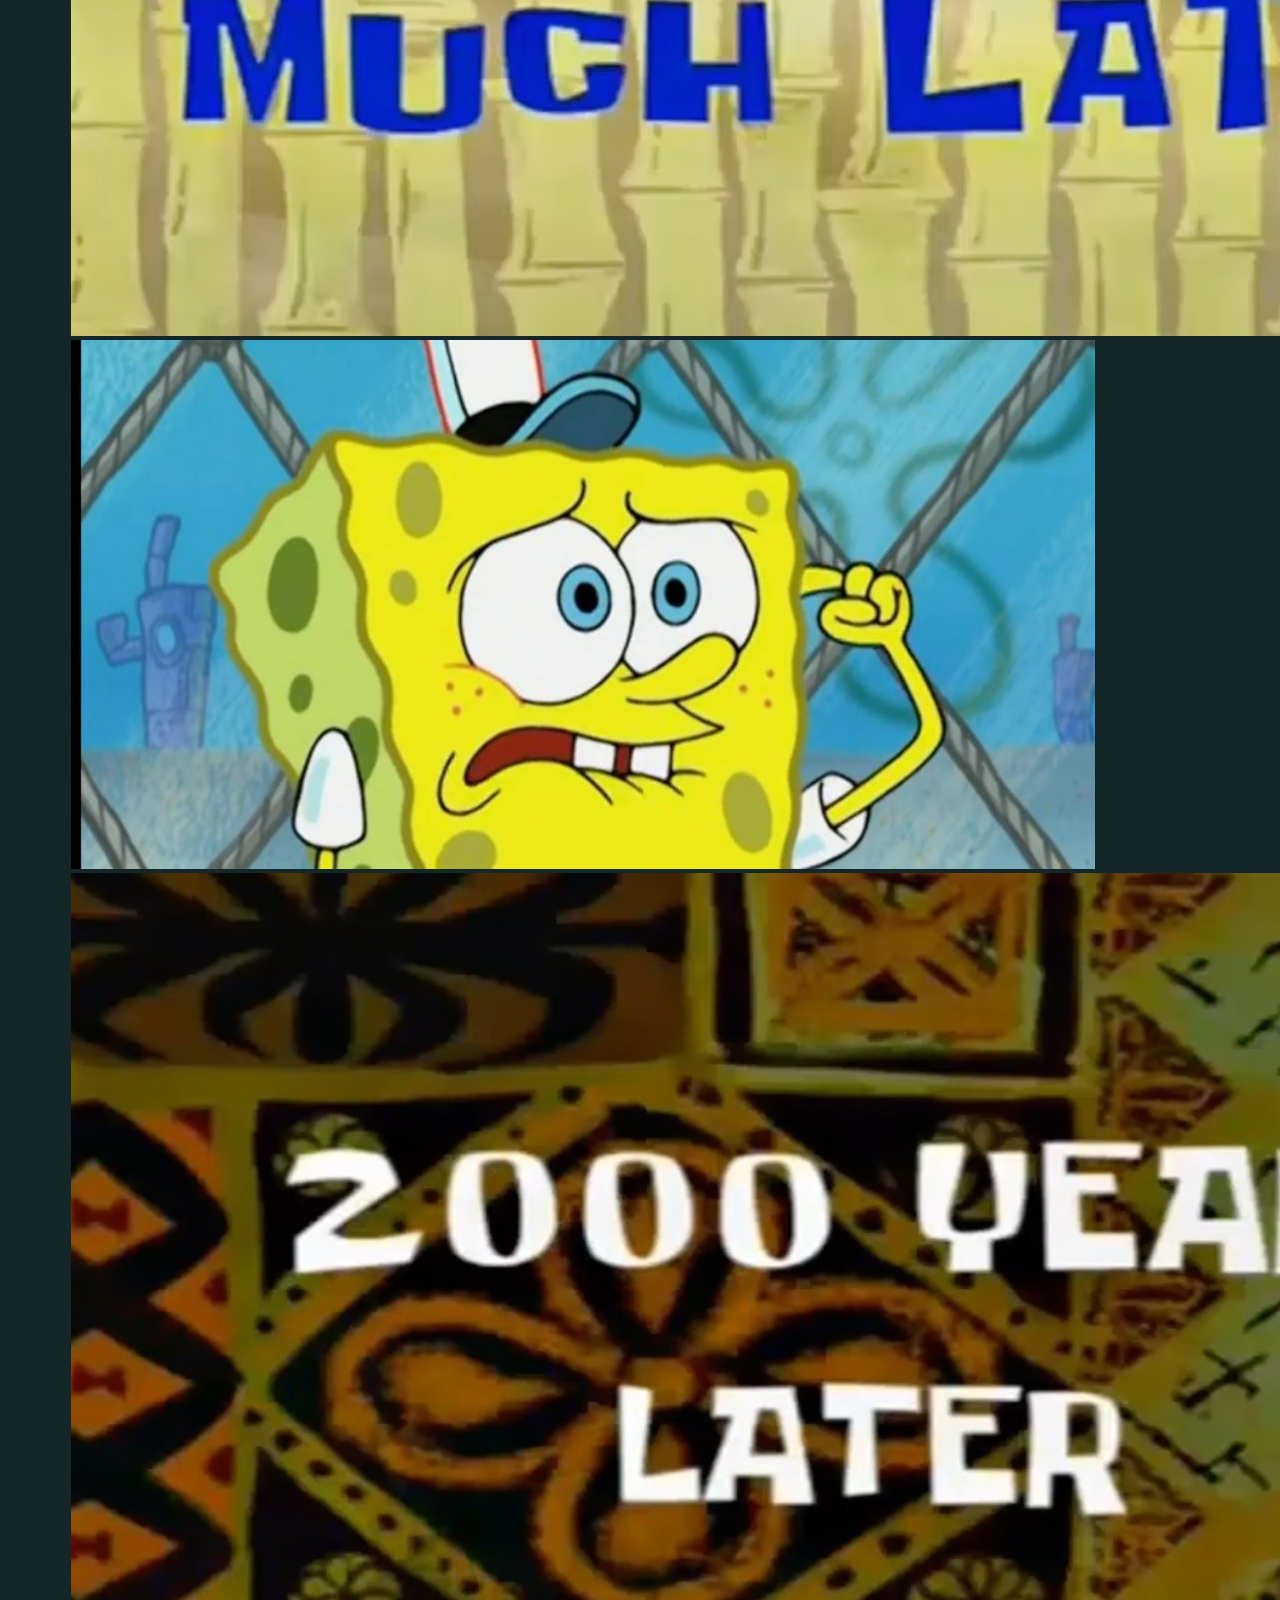
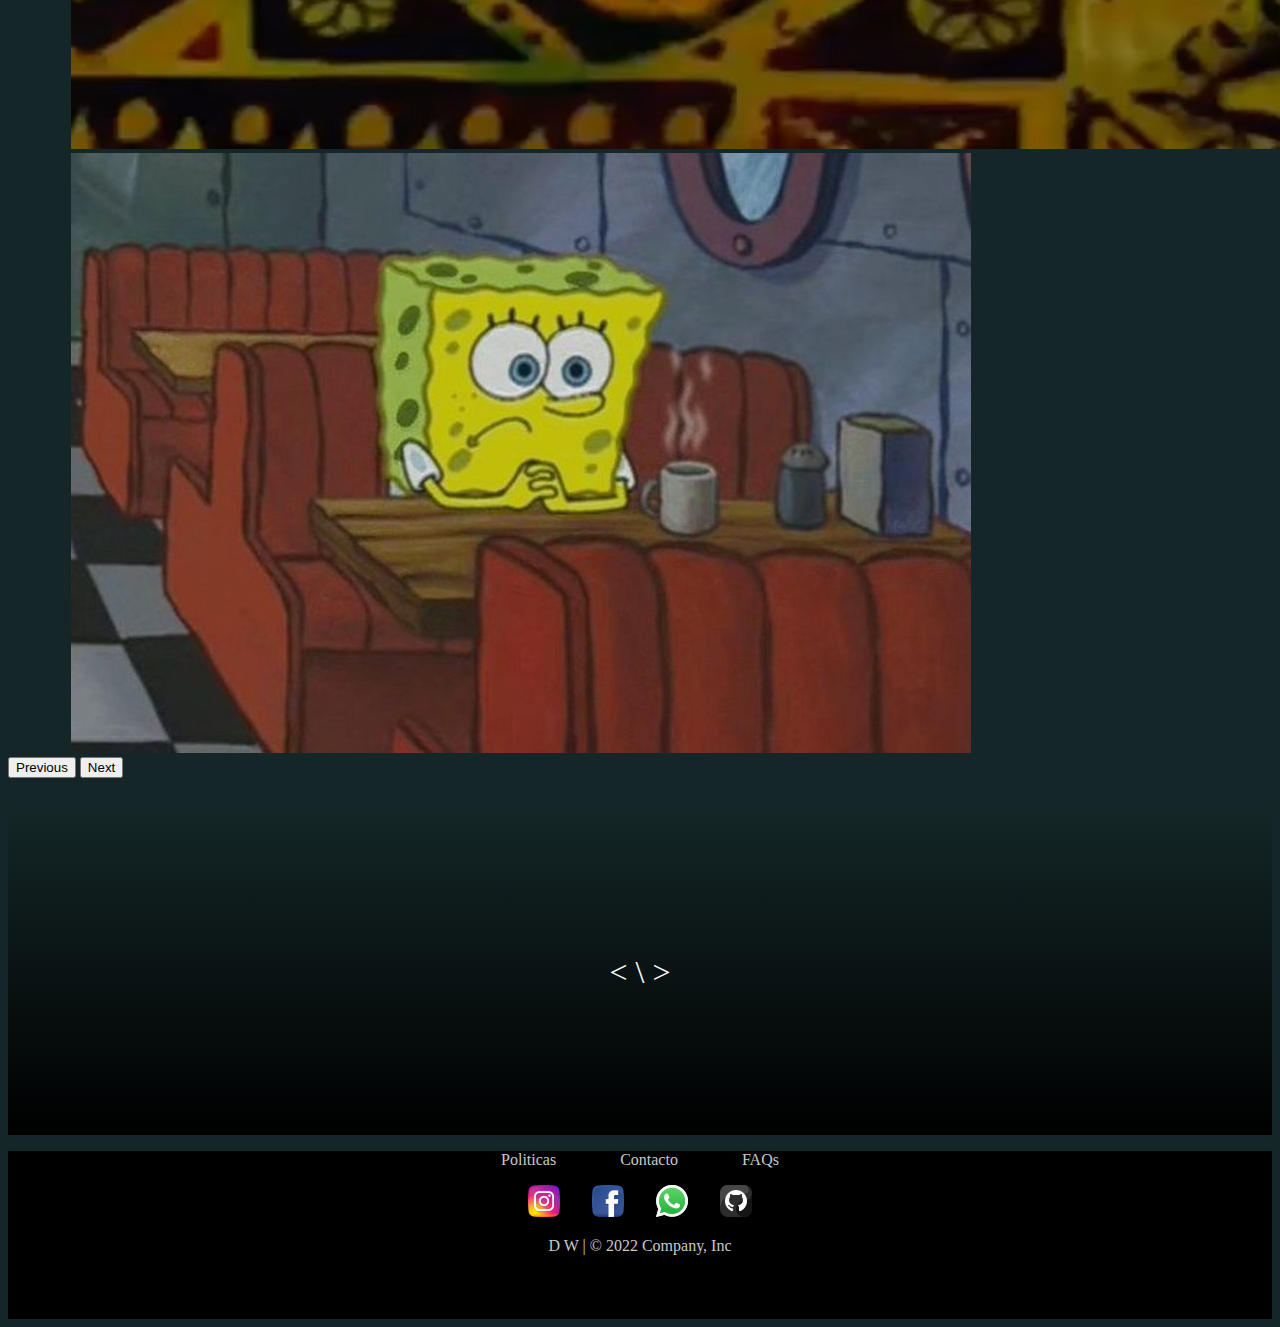
==== commit 639e8972: "Cambio de titulo principal de pagina" ====
--- a/index.html
+++ b/index.html
@@ -1,12 +1,12 @@
 <!DOCTYPE html>
-<html lang="en">
+<html lang="es">
 <head>
     <meta charset="UTF-8">
     <meta name="viewport" content="width=device-width, initial-scale=1.0">
     <link href="https://cdn.jsdelivr.net/npm/bootstrap@5.3.2/dist/css/bootstrap.min.css" rel="stylesheet" integrity="sha384-T3c6CoIi6uLrA9TneNEoa7RxnatzjcDSCmG1MXxSR1GAsXEV/Dwwykc2MPK8M2HN" crossorigin="anonymous">
     <link rel="stylesheet" href="https://cdn.jsdelivr.net/npm/bootstrap-icons@1.11.2/font/bootstrap-icons.min.css">
     <link rel="stylesheet" href="./css/main.css">
-    <title>PreEntrega2</title>
+    <title>DW - PreEntrega2</title>
 </head>
 <body>
 
@@ -175,6 +175,7 @@
         <div><img class="redesFocus" src="./images/instagram.png" alt="ig"></div>
         <div><img class="redesFocus" src="./images/facebook.png" alt="fb"></div>
         <div><img class="redesFocus" src="./images/whatsapp.png" alt="wa"></div>
+        <div><img class="redesFocus" src="./images/github.png" alt="wa"></div>
       </div>
 
       <div class="footerLogo">
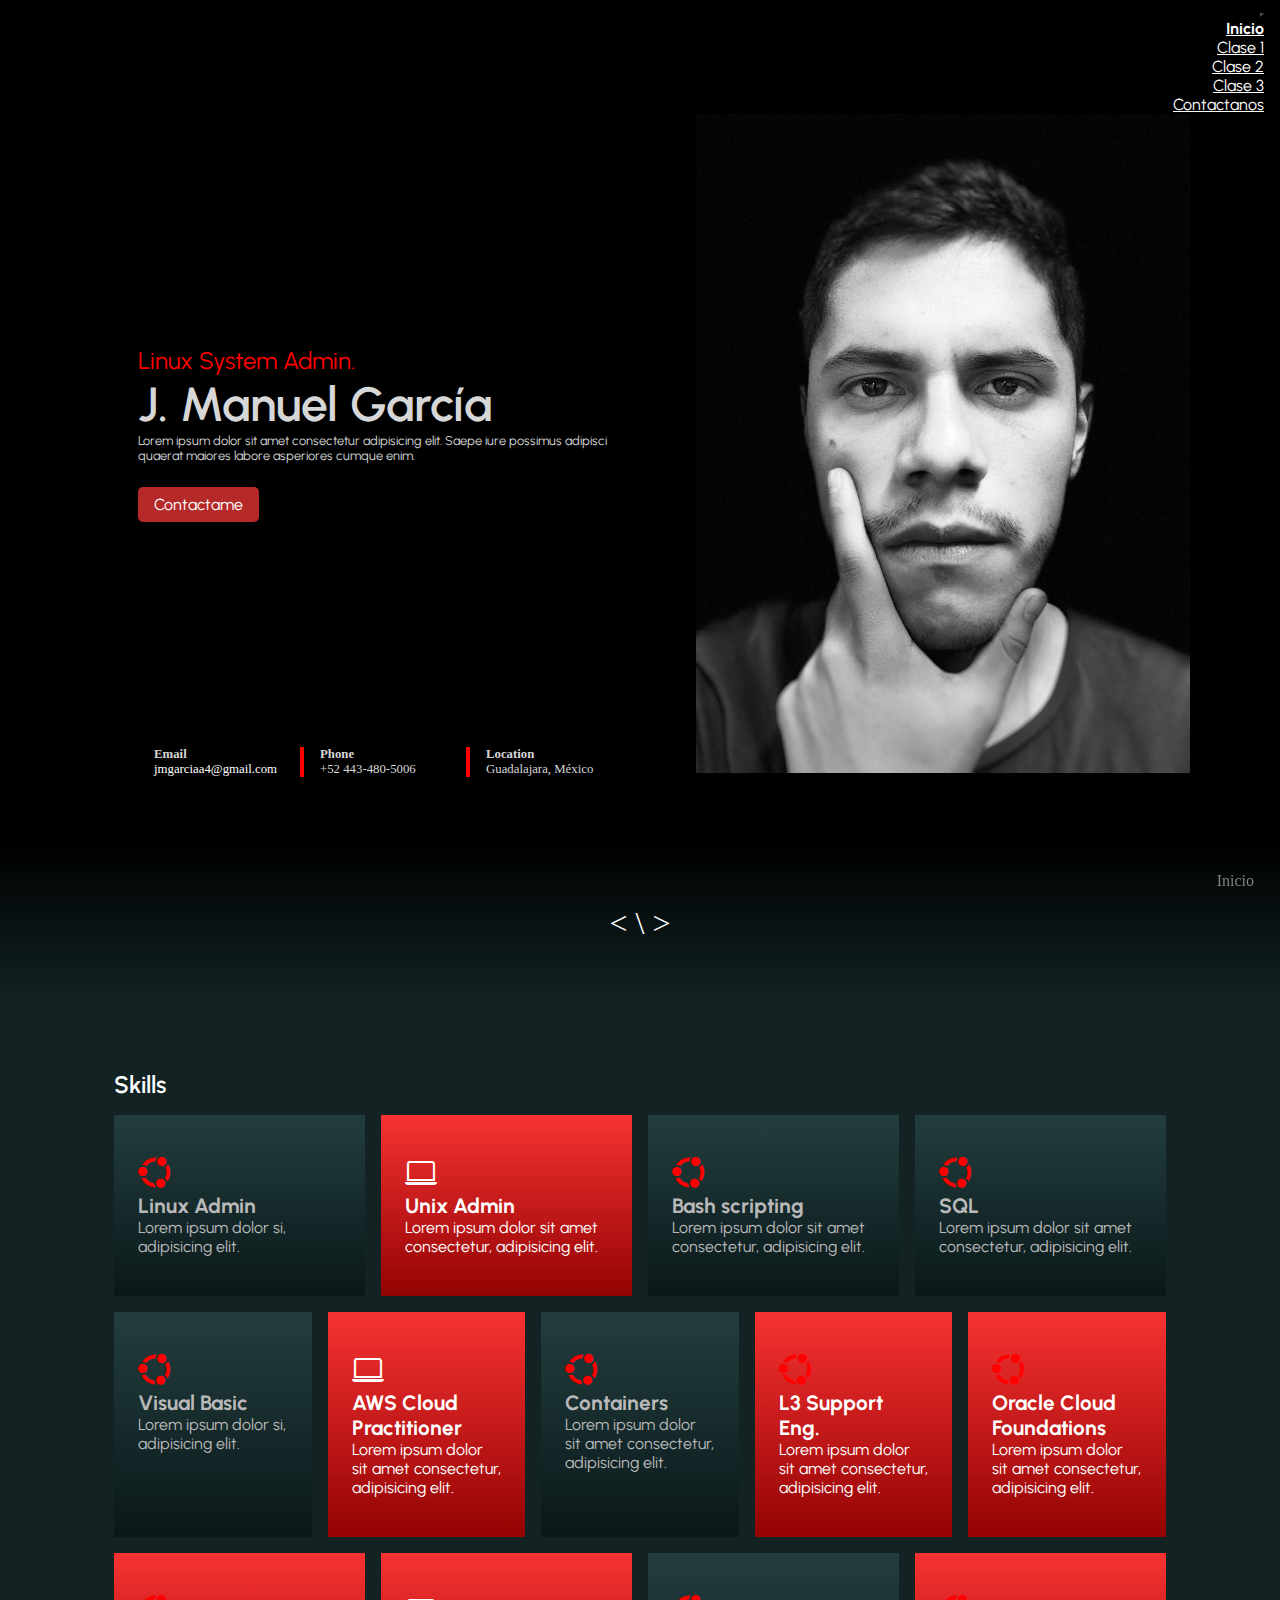
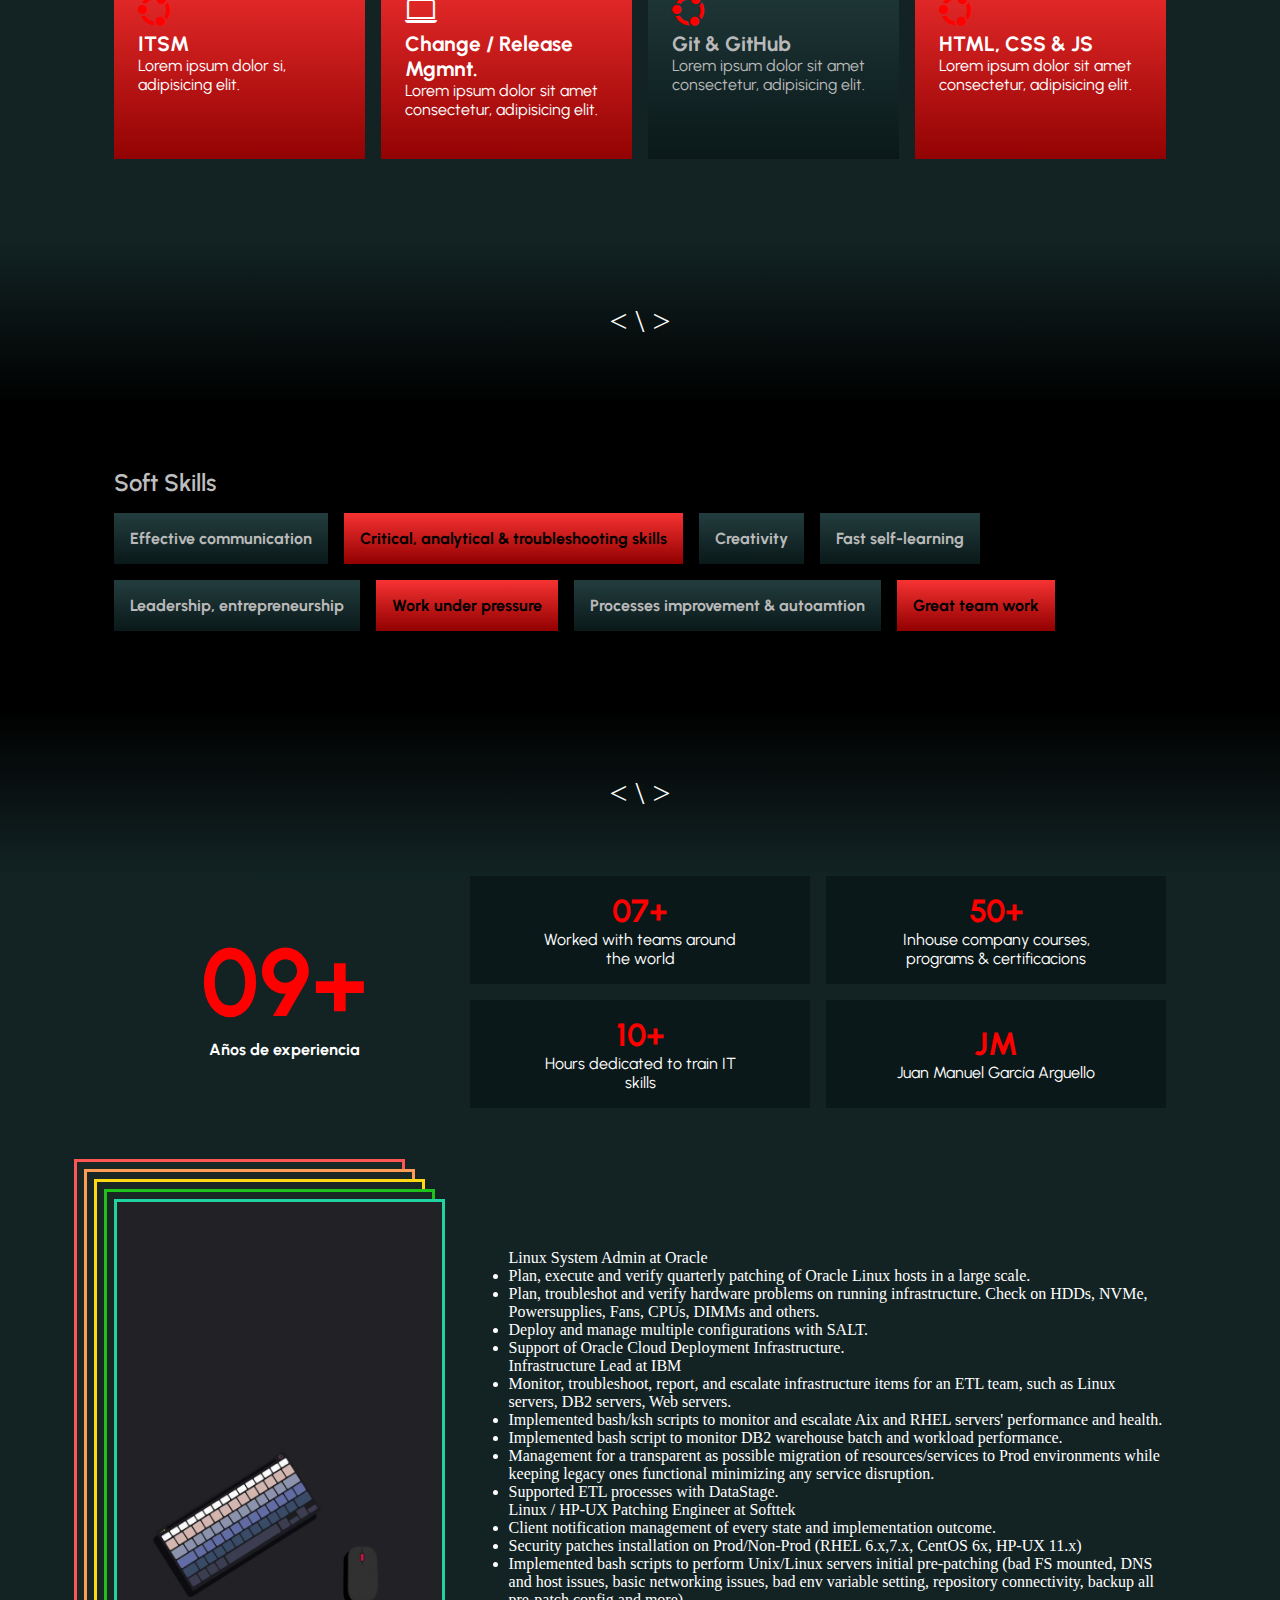
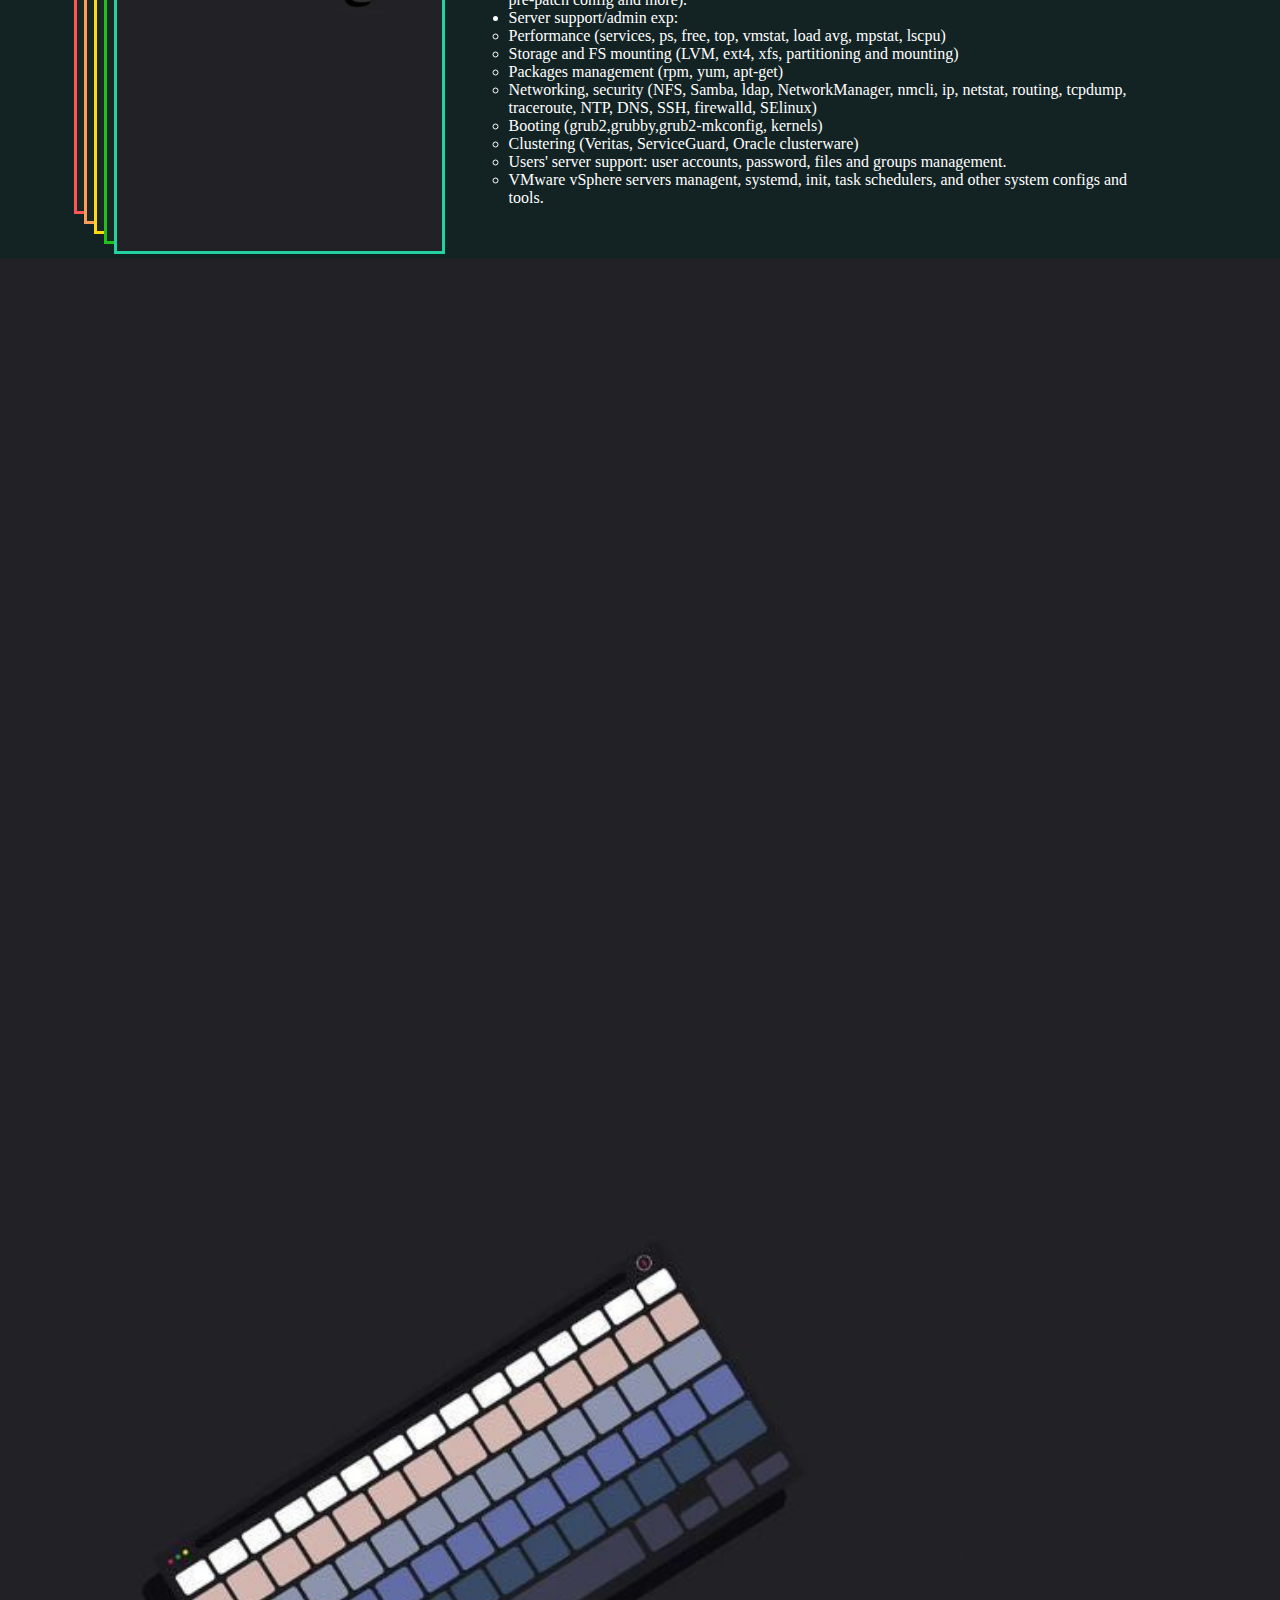
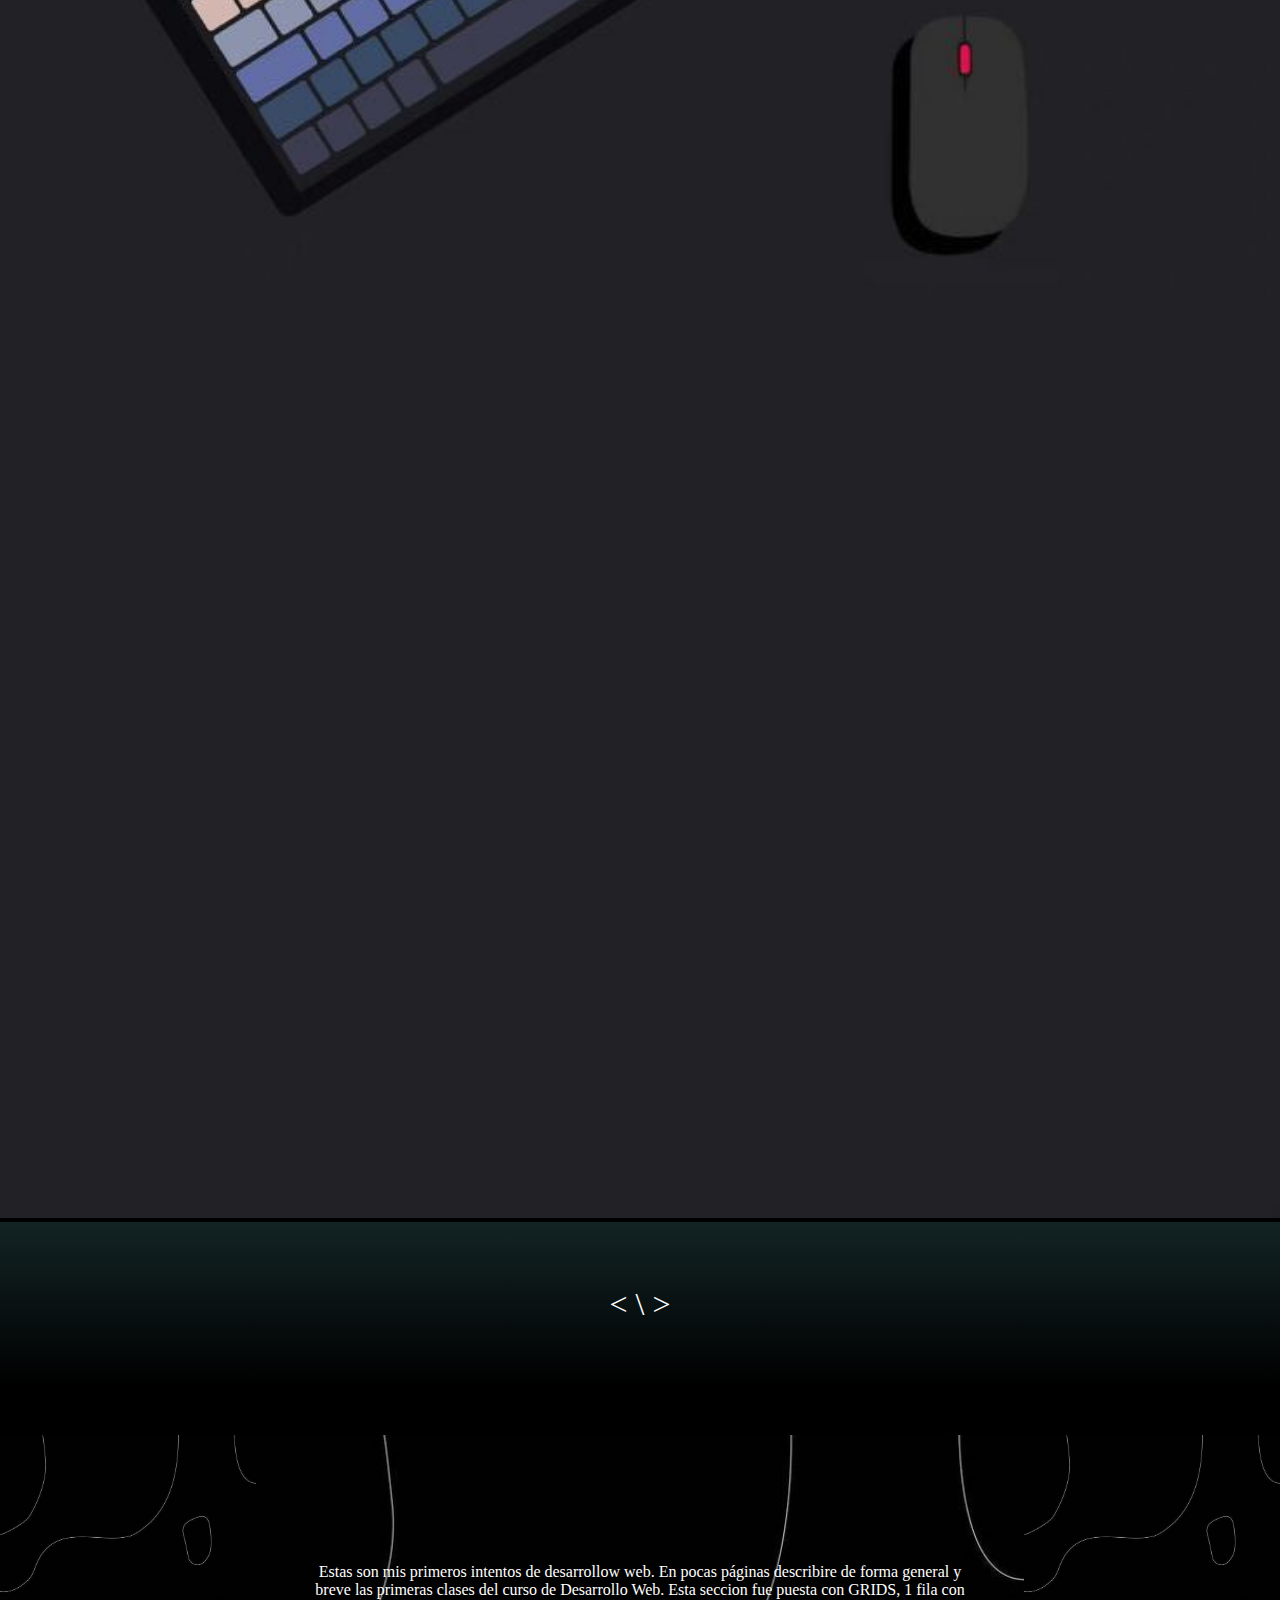
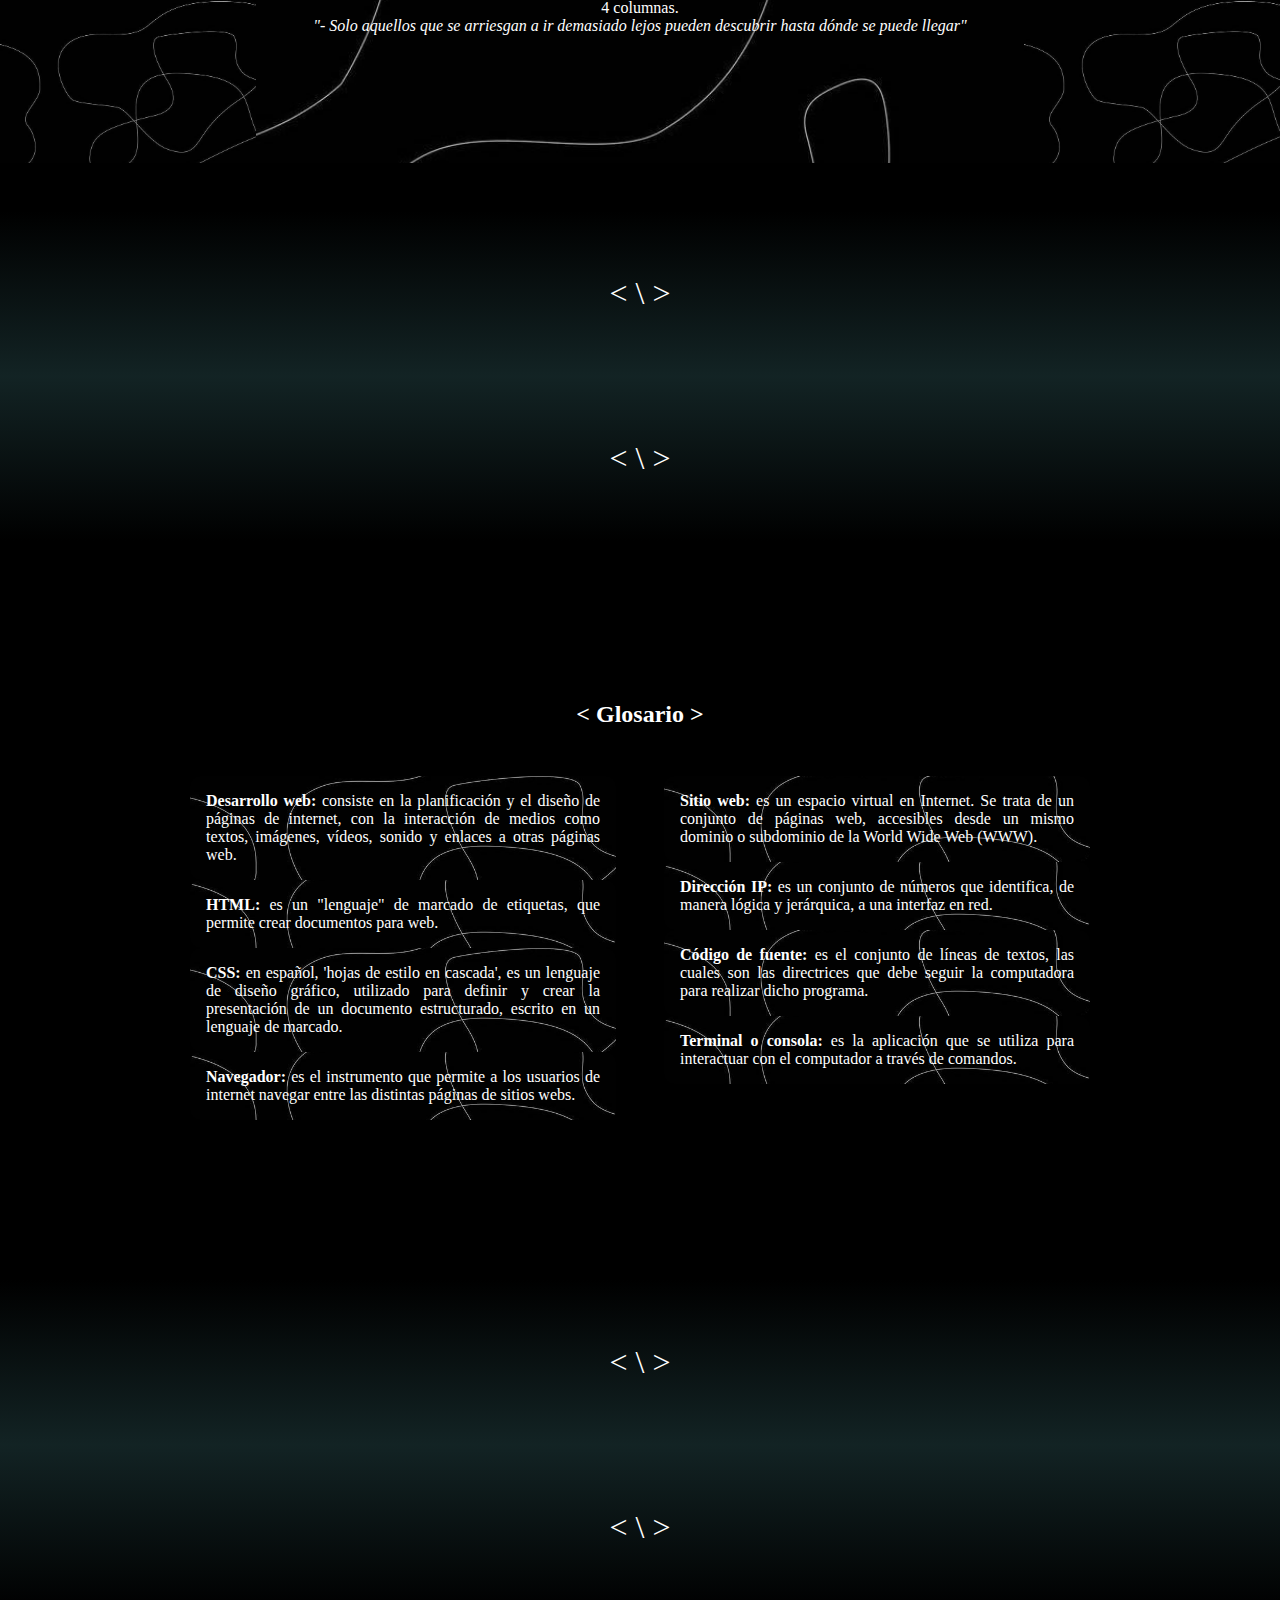
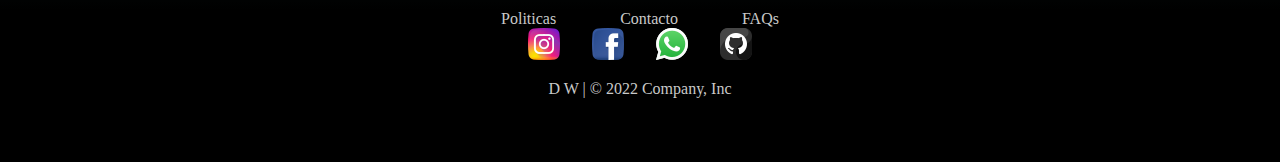
==== commit e02b8954: "First commit" ====
--- a/index.html
+++ b/index.html
@@ -3,25 +3,31 @@
 <head>
     <meta charset="UTF-8">
     <meta name="viewport" content="width=device-width, initial-scale=1.0">
+    
+    <link rel="preconnect" href="https://fonts.googleapis.com">
+    <link rel="preconnect" href="https://fonts.gstatic.com" crossorigin>
+    <link href="https://fonts.googleapis.com/css2?family=Montserrat:wght@300;400;600&family=Urbanist:wght@100;300;700&display=swap" rel="stylesheet">
+    
     <link href="https://cdn.jsdelivr.net/npm/bootstrap@5.3.2/dist/css/bootstrap.min.css" rel="stylesheet" integrity="sha384-T3c6CoIi6uLrA9TneNEoa7RxnatzjcDSCmG1MXxSR1GAsXEV/Dwwykc2MPK8M2HN" crossorigin="anonymous">
+    
     <link rel="stylesheet" href="https://cdn.jsdelivr.net/npm/bootstrap-icons@1.11.2/font/bootstrap-icons.min.css">
+    
     <link rel="stylesheet" href="./css/main.css">
-    <title>DW - PreEntrega2</title>
+    <title>DW - PreEntrega3</title>
 </head>
 <body>
 
-    <!-- Inicio header (bootstrap) -->
+    <!-- Inicio 0_header (bootstrap) -->
     <header>          
-          <nav class="navbar navbar-expand-sm bg-body-tertiary navBarColor" data-bs-theme="dark">
-            <div class="container-fluid navBarCustom">
-              <a class="navbar-brand" href="#">D W</a>
+          <nav class="navbar navbar-expand-sm" >
+            <div class="navBarMenu">
               <button class="navbar-toggler" type="button" data-bs-toggle="collapse" data-bs-target="#navbarNavDropdow" aria-expanded="false" aria-label="Toggle navigation">
                 <span class="navbar-toggler-icon"></span>
               </button>
-              <div class="collapse navbar-collapse navMenuAlineacion" id="navbarNavDropdow">
+              <div class="collapse navbar-collapse" id="navbarNavDropdow">
                 <ul class="navbar-nav">
                   <li class="nav-item">
-                    <a class="nav-link active" aria-current="page" href="#">Inicio</a>
+                    <a class="nav-link actual" aria-current="page" href="#">Inicio</a>
                   </li>
                   <li class="nav-item">
                     <a class="nav-link" href="./sites/clas1.html">Clase 1</a>
@@ -40,16 +46,272 @@
             </div>
           </nav>
     </header>
-    <!-- Fin header -->
-    
-
-
-   <p class="mayorQue1"> < \ > </p>
-
-
+    <!-- Fin 0_header -->
+    
 
     <!-- Inicio main -->
     <main>
+
+      <!-- Inicia 3_auto_presentacion -->
+      <section class="presentacion ">
+        <div class="presentacionTexto">
+          <div class="presentacionTextoUp">
+            <p class="presentacionTextoRol">Linux System Admin.</p>
+            <p class="presentacionTextoNombre">J. Manuel García</p>
+            <p class="presentacionTextoResumen">Lorem ipsum dolor sit amet consectetur adipisicing elit. Saepe iure possimus adipisci quaerat maiores labore asperiores cumque enim. </p>
+            <div>
+              <a class="presentacionTextoContact" href="./sites/contacto.html">Contactame</a>
+            </div>
+          </div>
+          <div class="presentacionTextoDown">
+            <p><b>Email</b> <br><a href="">jmgarciaa4@gmail.com</a></p>
+            <p><b>Phone</b> <br> +52 443-480-5006</p>
+            <p><b>Location</b> <br>Guadalajara, México</p>
+          </div>
+
+        </div>
+        <div class="presentacionImagen">
+          <img class="jmga" src="./images/jmga2.jpeg" alt="Autoretrato">
+        </div>
+      </section>
+      <!-- Fin 3_auto_presentacion -->
+
+      <p class="mayorQue3"> < \ > </p>
+
+
+      <!-- Inicia 4_skills -->
+      <section class="skills">
+        <div class="skillsTitle">Skills</div>
+        <div class="skillsCards">
+          <div class="skillsCardBlack skillsCard">
+            <p class="skillsCardIconRed"><i class="bi bi-ubuntu"></i></p>
+            <p class="skillsCardTitle">Linux Admin</p>
+            <p>Lorem ipsum dolor si, adipisicing elit.</p>
+          </div>
+          <div class="skillsCardRed skillsCard">
+            <p class="skillsCardIconWhite"><i class="bi bi-laptop"></i></p>
+            <p class="skillsCardTitle">Unix Admin</p>
+            <p>Lorem ipsum dolor sit amet consectetur, adipisicing elit.</p>
+          </div>
+          <div class="skillsCardBlack skillsCard">
+            <p class="skillsCardIconRed"><i class="bi bi-ubuntu"></i></p>
+            <p class="skillsCardTitle">Bash scripting</p>
+            <p>Lorem ipsum dolor sit amet consectetur, adipisicing elit.</p>
+          </div>
+          <div class="skillsCardBlack skillsCard">
+            <p class="skillsCardIconRed"><i class="bi bi-ubuntu"></i></p>
+            <p class="skillsCardTitle">SQL</p>
+            <p>Lorem ipsum dolor sit amet consectetur, adipisicing elit.</p>
+          </div>
+        </div>
+        <div class="skillsCards">
+          <div class="skillsCardBlack skillsCard">
+            <p class="skillsCardIconRed"><i class="bi bi-ubuntu"></i></p>
+            <p class="skillsCardTitle">Visual Basic</p>
+            <p>Lorem ipsum dolor si, adipisicing elit.</p>
+          </div>
+          <div class="skillsCardRed skillsCard">
+            <p class="skillsCardIconWhite"><i class="bi bi-laptop"></i></p>
+            <p class="skillsCardTitle">AWS Cloud Practitioner</p>
+            <p>Lorem ipsum dolor sit amet consectetur, adipisicing elit.</p>
+          </div>
+          <div class="skillsCardBlack skillsCard">
+            <p class="skillsCardIconRed"><i class="bi bi-ubuntu"></i></p>
+            <p class="skillsCardTitle">Containers</p>
+            <p>Lorem ipsum dolor sit amet consectetur, adipisicing elit.</p>
+          </div>
+          <div class="skillsCardRed skillsCard">
+            <p class="skillsCardIconRed"><i class="bi bi-ubuntu"></i></p>
+            <p class="skillsCardTitle">L3 Support Eng.</p>
+            <p>Lorem ipsum dolor sit amet consectetur, adipisicing elit.</p>
+          </div>
+          <div class="skillsCardRed skillsCard">
+            <p class="skillsCardIconRed"><i class="bi bi-ubuntu"></i></p>
+            <p class="skillsCardTitle">Oracle Cloud Foundations</p>
+            <p>Lorem ipsum dolor sit amet consectetur, adipisicing elit.</p>
+          </div>
+        </div>
+        <div class="skillsCards">
+          <div class="skillsCardRed skillsCard">
+            <p class="skillsCardIconRed"><i class="bi bi-ubuntu"></i></p>
+            <p class="skillsCardTitle">ITSM</p>
+            <p>Lorem ipsum dolor si, adipisicing elit.</p>
+          </div>
+          <div class="skillsCardRed skillsCard">
+            <p class="skillsCardIconWhite"><i class="bi bi-laptop"></i></p>
+            <p class="skillsCardTitle">Change / Release Mgmnt.</p>
+            <p>Lorem ipsum dolor sit amet consectetur, adipisicing elit.</p>
+          </div>
+          <div class="skillsCardBlack skillsCard">
+            <p class="skillsCardIconRed"><i class="bi bi-ubuntu"></i></p>
+            <p class="skillsCardTitle">Git & GitHub</p>
+            <p>Lorem ipsum dolor sit amet consectetur, adipisicing elit.</p>
+          </div>
+          <div class="skillsCardRed skillsCard">
+            <p class="skillsCardIconRed"><i class="bi bi-ubuntu"></i></p>
+            <p class="skillsCardTitle">HTML, CSS & JS</p>
+            <p>Lorem ipsum dolor sit amet consectetur, adipisicing elit.</p>
+          </div>
+        </div>
+      </section>
+      <!-- Fin 4_skills -->
+
+      <p class="mayorQue1"> < \ > </p>
+
+
+      <!-- Inicia 5_soft_skills -->
+      <section class="softSkills">
+        <div class="softSkillsTitle">Soft Skills</div>
+        <div class="softSkillsCards">
+          <div class="skillsCardBlack softSkillsCard">
+            <p class="softSkillsCardTitle">Effective communication</p>
+          </div>
+          <div class="skillsCardRed softSkillsCard">
+            <p class="softSkillsCardTitle">Critical, analytical & troubleshooting skills</p>
+          </div>
+          <div class="skillsCardBlack softSkillsCard">
+            <p class="softSkillsCardTitle">Creativity</p>
+          </div>
+          <div class="skillsCardBlack softSkillsCard">
+            <p class="softSkillsCardTitle">Fast self-learning</p>
+          </div>
+        </div>
+        <div class="softSkillsCards">
+          <div class="skillsCardBlack softSkillsCard">
+            <p class="softSkillsCardTitle">Leadership, entrepreneurship</p>
+          </div>
+          <div class="skillsCardRed softSkillsCard">
+            <p class="softSkillsCardTitle">Work under pressure</p>
+          </div>
+          <div class="skillsCardBlack softSkillsCard">
+            <p class="softSkillsCardTitle">Processes improvement & autoamtion</p>
+          </div>
+          <div class="skillsCardRed softSkillsCard">
+            <p class="softSkillsCardTitle">Great team work</p>
+          </div>
+        </div>
+      </section>
+      <!-- Fin 5_soft_skills -->
+
+      
+      
+      <p class="mayorQue3"> < \ > </p>
+      
+      
+      
+      <!-- Inicia 6_experience_summary-->
+      <section class="experienceSummarySection">
+        <div class="experienceSummary">
+          <div class="experienceSummaryCard experienceSummaryCard1">
+            <p class="experienceSummaryCard1Year">09+</p>
+            <p class="experienceSummaryCard1Tx">Años de experiencia</p>
+          </div>
+          <div class="experienceSummaryCard experienceSummaryCard2">
+            <p class="experienceSummaryCardsYear">07+</p>
+            <p class="experienceSummaryCardsTx">Worked with teams around the world</p>
+          </div>
+          <div class="experienceSummaryCard experienceSummaryCard3">
+            <p class="experienceSummaryCardsYear">50+</p>
+            <p class="experienceSummaryCardsTx">Inhouse company courses,  programs & certificacions</p>
+          </div>
+          <div class="experienceSummaryCard experienceSummaryCard4">
+            <p class="experienceSummaryCardsYear">10+</p>
+            <p class="experienceSummaryCardsTx">Hours dedicated to train IT skills</p>
+          </div>
+          <div class="experienceSummaryCard experienceSummaryCard5">
+            <p class="experienceSummaryCardsYear">JM</p>
+            <p class="experienceSummaryCardsTx">Juan Manuel García Arguello</p>
+          </div>
+        </div>
+      </section>
+      <!-- Fin 6_experience_summary-->
+
+
+
+      <!-- Inicia 7_experience-->
+      <section class="experienceSection">
+        <div class="skillsTitle">Work Experience</div>
+
+        <div class="experienceContainer">
+          <div class="experienceContainerImage">
+            <img src="./images/keyboardMouse.jpeg" alt="">
+          </div>
+
+          <div class="experienceContainerText">
+            <div class="work1">
+              <div>
+                <p>Linux System Admin at Oracle</p>
+                <ul>
+                  <li>Plan, execute and verify quarterly patching of Oracle Linux hosts in a large scale.</li>
+                  <li>Plan, troubleshot and verify hardware problems on running infrastructure. Check on HDDs, NVMe, Powersupplies, Fans, CPUs, DIMMs and others.</li>
+                  <li>Deploy and manage multiple configurations with SALT.</li>
+                  <li>Support of Oracle Cloud Deployment Infrastructure.</li>
+                </ul>
+              </div>
+            </div>
+            <div>
+              <p>Infrastructure Lead at IBM</p>
+              <ul>
+                <li>Monitor, troubleshoot, report, and escalate infrastructure items for an ETL team, such as Linux servers, DB2 servers, Web servers.</li>
+                <li>Implemented bash/ksh scripts to monitor and escalate Aix and RHEL servers' performance and health.</li>
+                <li>Implemented bash script to monitor DB2 warehouse batch and workload performance.</li>
+                <li>Management for a transparent as possible migration of resources/services to Prod environments while keeping legacy ones functional minimizing any service disruption.</li>
+                <li>Supported ETL processes with DataStage.</li>
+              </ul>
+            </div>
+            <div>
+              <p>Linux / HP-UX Patching Engineer at Softtek</p>
+              <ul>
+                <li>Client notification management of every state and implementation outcome.</li>
+                <li>Security patches installation on Prod/Non-Prod (RHEL 6.x,7.x, CentOS 6x, HP-UX 11.x)</li>
+                <li>Implemented bash scripts to perform Unix/Linux servers initial pre-patching (bad FS mounted, DNS and host
+                  issues, basic networking issues, bad env variable setting, repository connectivity, backup all pre-patch config
+                  and more).</li>
+                <li>Server support/admin exp:
+                  <ul>
+                    <li>Performance (services, ps, free, top, vmstat, load avg, mpstat, lscpu)</li>
+                    <li>Storage and FS mounting (LVM, ext4, xfs, partitioning and mounting)</li>
+                    <li>Packages management (rpm, yum, apt-get)</li>
+                    <li>Networking, security (NFS, Samba, ldap, NetworkManager, nmcli, ip, netstat, routing, tcpdump, traceroute, NTP,
+                      DNS, SSH, firewalld, SElinux)</li>
+                    <li>Booting (grub2,grubby,grub2-mkconfig, kernels)</li>
+                    <li>Clustering (Veritas, ServiceGuard, Oracle clusterware)</li>
+                    <li>Users' server support: user accounts, password, files and groups management.</li>
+                    <li>VMware vSphere servers managent, systemd, init, task schedulers, and other system configs and tools.</li>
+                  </ul>
+                </li>
+              </ul>
+            </div>
+          </div>
+        </div>
+      </section>
+      <!-- Fin 7_experience -->
+      
+      
+
+
+
+
+
+
+
+
+
+
+
+
+
+
+
+
+      <img class="tecladoRaton" src="./images/keyboardMouse.jpeg" alt="">
+      
+
+
+
+
+
+      <p class="mayorQue1"> < \ > </p>
 
       <!-- Inicia intro (grids)-->
       <section class="intro">
@@ -68,7 +330,7 @@
       <p class="mayorQue3"> < \ > </p>
       
 
-      <img class="tecladoRaton" src="./images/keyboardMouse.jpeg" alt="">
+      
 
 
       <p class="mayorQue1"> < \ > </p>
@@ -102,53 +364,7 @@
 
 
 
-      <!-- Inicia carrusel (bootstrap) -->
-      <div id="carouselExampleCaptions" class="carousel slide">
-        <div class="carousel-indicators">
-          <button type="button" data-bs-target="#carouselExampleCaptions" data-bs-slide-to="0" class="active" aria-current="true" aria-label="Slide 1"></button>
-          <button type="button" data-bs-target="#carouselExampleCaptions" data-bs-slide-to="1" aria-label="Slide 2"></button>
-          <button type="button" data-bs-target="#carouselExampleCaptions" data-bs-slide-to="2" aria-label="Slide 3"></button>
-          <button type="button" data-bs-target="#carouselExampleCaptions" data-bs-slide-to="3" aria-label="Slide 4"></button>
-          <button type="button" data-bs-target="#carouselExampleCaptions" data-bs-slide-to="4" aria-label="Slide 5"></button>
-          <button type="button" data-bs-target="#carouselExampleCaptions" data-bs-slide-to="5" aria-label="Slide 6"></button>
-          <button type="button" data-bs-target="#carouselExampleCaptions" data-bs-slide-to="6" aria-label="Slide 7"></button>
-        </div>
-        <div class="carousel-inner">
-          <div class="carousel-item active">
-            <img src="./images/bob1.jpg" class="d-block w-100 carruselImg1" alt="carruselAprendiendoDesarrolloWeb">
-            <div class="carousel-caption d-none d-md-block">
-              <h5>Aprendiendo desarrollo web</h5>
-            </div>
-          </div>
-          <div class="carousel-item">
-            <img src="./images/bob2.jpg" class="d-block w-100" alt="carrusel6horas">
-          </div>
-          <div class="carousel-item">
-            <img src=".//images/bob3.jpg" class="d-block w-100" alt="carruselpensando">
-          </div>
-          <div class="carousel-item">
-            <img src="./images/bob4.jpg" class="d-block w-100" alt="carruselTiempoDespues">
-          </div>
-          <div class="carousel-item">
-            <img src="./images/bob5.jpg" class="d-block w-100" alt="carruselPreocuapdo">
-          </div>
-          <div class="carousel-item">
-            <img src="./images/bob6.jpg" class="d-block w-100" alt="carrusel2000years">
-          </div>
-          <div class="carousel-item">
-            <img src="./images/bob7.jpg" class="d-block w-100" alt="carruseInsertidumbrel">
-          </div>
-        </div>
-        <button class="carousel-control-prev" type="button" data-bs-target="#carouselExampleCaptions" data-bs-slide="prev">
-          <span class="carousel-control-prev-icon" aria-hidden="true"></span>
-          <span class="visually-hidden">Previous</span>
-        </button>
-        <button class="carousel-control-next" type="button" data-bs-target="#carouselExampleCaptions" data-bs-slide="next">
-          <span class="carousel-control-next-icon" aria-hidden="true"></span>
-          <span class="visually-hidden">Next</span>
-        </button>
-      </div>
-      <!-- Fin carrussel -->
+
      
 
     </main>
@@ -175,7 +391,7 @@
         <div><img class="redesFocus" src="./images/instagram.png" alt="ig"></div>
         <div><img class="redesFocus" src="./images/facebook.png" alt="fb"></div>
         <div><img class="redesFocus" src="./images/whatsapp.png" alt="wa"></div>
-        <div><img class="redesFocus" src="./images/github.png" alt="wa"></div>
+        <div><a href="https://github.com/JManu4/des-web" target="_blank"><img class="redesFocus" src="./images/github.png" alt="gh"></a></div>
       </div>
 
       <div class="footerLogo">
--- a/css/main.css
+++ b/css/main.css
@@ -1,51 +1,477 @@
+* {
+    margin: 0;
+    padding: 0;
+    box-sizing: border-box;
+}
+
 body {
-    background-color:rgb(20, 38, 39) ;
+    /* background-color:rgb(20, 38, 39) ; */
+    background-color: black;
     position: relative;
 }
 
 
-/* Inicio separadores </> */
+/* Inicio 1_separadores </> */
     .mayorQue1, .mayorQue2, .mayorQue3 {
         text-align: center;
         font-size: 2rem;
         color: white;
-        padding: 9rem;
+        padding: 4rem;
     }
     .mayorQue1 {
-        background: linear-gradient(rgb(20, 38, 39),black);
-        margin-bottom: 0;
+        background: linear-gradient(rgba(20, 38, 39, 0.926),black);
     }
     .mayorQue2 {
         background-color: black;
+    }
+    .mayorQue3 {
+        background: linear-gradient(black,rgba(20, 38, 39, 0.926));
         margin-bottom: 0;
-
-    }
-    .mayorQue3 {
-        background: linear-gradient(black,rgb(20, 38, 39));
-    }
-/* Fin separadores </> */
-
-
-
-
-/* Inicia Navbar custom */
-    .navMenuAlineacion {
-        text-align: right;
+    }
+    .mayorQue1:hover, .mayorQue2:hover, .mayorQue3:hover {
+        color: rgb(181, 41, 41);
+        font-style: italic;
+    }
+/* Fin 1_separadores </> */
+
+
+
+
+/* Inicia 2_Navbar_custom */
+    .navbar {
+        /* --bs-navbar-padding-y:0; */
         justify-content: end;
-    }
-
-    .navBarCustom {
-        background-color:rgb(20, 38, 39);
-        font-size: 1.3rem;
-    }
-    .navbar {
-        --bs-navbar-padding-y:0;
-        margin-top: 2rem;
-    }
-    .navbar-brand {
-        font-size: 2rem;
-    }
-/* Fin Navbar custom */
+        background-color: black;
+        --bs-navbar-nav-link-padding-x: 1.5rem;
+    }
+    .navBarMenu {
+        text-align: end;
+        font-family: 'Urbanist', sans-serif;  
+        padding-right: 1rem;
+        gap: 4rem;
+    }
+    .nav-link{
+        color: white;
+    }
+    .nav-link:hover{
+        color: rgb(181, 41, 41);
+        font-weight: bold;
+    }
+    .actual {
+        font-weight: bold;
+        
+    }
+    .navbar-toggler {
+        background-color: rgba(128, 128, 128, 0.653);
+    }
+/* Fin 2_Navbar_custom */
+
+
+
+
+
+
+
+/* Inicia 3_auto_presentacion */
+.presentacion {
+    max-width: 1100px;
+    margin: 0 auto;
+    display: flex;
+    gap: 3rem;    
+    padding-bottom: 4rem;
+}
+.presentacionTexto {
+    color: rgb(215, 215, 215);
+    flex: 1;
+    padding-inline: 1rem;
+
+    display: flex;
+    flex-direction: column;
+    justify-content: space-between;
+    padding-left: 3rem;
+}
+.presentacionImagen {
+    flex: 1;
+    /* filter: blur(6px); */
+}
+.jmga {
+    width: 100%;
+}
+
+.presentacionTextoUp{
+    flex-grow: 1;
+    display: flex;
+    flex-direction: column;
+    justify-content: center;
+    font-family: 'Urbanist', sans-serif;
+    
+}
+.presentacionTextoRol {
+    font-size: 1.5rem;
+    font-family: 'Urbanist', sans-serif;
+    color: red;
+    margin: 0;
+    animation-name: turnOn;
+    animation-iteration-count: infinite;
+    animation-direction: alternate;
+    animation-duration: 4s;
+}
+@keyframes turnOn {
+    0% {
+        opacity: 0;
+    }
+    50%{
+        color: rgb(138, 9, 0);
+    }
+    100%{
+        opacity: 1;
+        color: red;        
+    }
+}
+
+.presentacionTextoNombre {
+    font-size: 3rem;
+    font-weight: 600;
+    margin: 0;
+}
+.presentacionTextoResumen {
+    font-size: 0.8rem;
+    margin-bottom: 2rem;
+}
+.presentacionTextoContact {
+    text-decoration: none;
+    /* background-color: rgb(81, 132, 81); */
+    background-color: rgb(181, 41, 41);
+    color: white;
+    padding: 0.5rem 1rem;
+    border-radius: 5px;
+}
+
+.presentacionTextoDown{
+    font-size: 0.8rem;
+    display: flex;
+    background-color: red;
+    justify-content: space-between;
+    gap: 4px;
+}
+.presentacionTextoDown p {
+    background-color: black;
+    margin-bottom: 0;
+    padding-inline: 1rem;
+    margin-inline: 0;
+    flex: 1;
+}
+.presentacionTextoDown a {
+    color: white;
+    text-decoration: none;
+}
+/* Fin 3_auto_presentacion */
+
+
+
+
+
+
+
+
+
+
+
+/* Inicia 4_skills */
+.skills {
+    background-color: rgba(20, 38, 39, 0.926); 
+    color: white;
+    font-family: 'Urbanist', sans-serif;
+    padding-block: 4rem; 
+}
+.skillsTitle {
+    font-weight: 600;
+    font-size: 1.5rem;
+    max-width: 1100px;
+    margin: 0 auto;
+    padding-inline: 1.5rem;
+    margin-bottom: 1rem;
+}
+.skillsCards {
+    display: flex;
+    gap: 1rem;
+    max-width: 1100px;
+    margin: 0 auto;
+    padding-inline: 1.5rem;    
+}
+.skillsCard {
+    padding: 2.5rem 1.5rem;
+    flex: 1;
+    margin-bottom: 1rem;
+    
+}
+.skillsCardIconRed {
+    font-size: 2rem;
+    color: red;
+}
+.skillsCardIconWhite {
+    font-size: 2rem;
+}
+.skillsCardTitle {
+    font-weight: bold;
+    font-size: 1.3rem;
+}
+.skillsCardRed {
+    /* background-color: rgb(255, 35, 35);     */
+    background: linear-gradient(rgb(247, 50, 50),rgba(157, 0, 0, 0.926));
+}
+.skillsCardBlack {
+    background: linear-gradient(rgb(35, 61, 62),rgb(10, 24, 25));
+}
+/* Fin 4_skills */
+
+
+
+
+
+
+
+/* Inicia 5_soft_skills */
+.softSkills {
+    font-family: 'Urbanist', sans-serif;  
+    padding-block: 4rem;  
+}
+.softSkillsTitle {
+    font-weight: 600;
+    font-size: 1.5rem;
+    max-width: 1100px;
+    margin: 0 auto;
+    padding-inline: 1.5rem;
+    margin-bottom: 1rem;
+    color: rgb(190, 190, 190);
+}
+.softSkillsCards {
+    display: flex;
+    gap: 1rem;
+    max-width: 1100px;
+    margin: 0 auto;
+    padding-inline: 1.5rem;
+    flex-wrap: wrap;
+}
+.softSkillsCard {
+    padding: 1rem 1rem;
+    margin-bottom: 1rem;
+    
+}
+.softSkillsCardTitle {
+    font-weight: bold;
+    margin: 0;
+    
+}
+.skillsCardRed {
+    /* background-color: rgb(255, 35, 35);     */
+    background: linear-gradient(rgb(247, 50, 50),rgba(157, 0, 0, 0.926));
+    
+}
+.skillsCardBlack {
+    background: linear-gradient(rgb(35, 61, 62),rgb(10, 24, 25));
+    color: rgb(185, 185, 185);
+}
+/* Fin 5_soft_skills */
+
+
+
+
+
+
+
+/* Inicia 6_experience_summary */
+.experienceSummarySection {
+    color: white;
+    background-color: rgba(20, 38, 39, 0.926);
+    padding-bottom: 3rem;
+}
+.experienceSummary {
+    max-width: 1100px;
+    margin: 0 auto;
+    padding-inline: 1.5rem;
+
+    display: grid;
+    grid-template-columns: 1fr 1fr 1fr;
+    grid-template-areas: 
+    "experienceSummaryCard1 experienceSummaryCard2 experienceSummaryCard3 "
+    "experienceSummaryCard1 experienceSummaryCard4 experienceSummaryCard5"
+    ;
+    gap: 1rem;
+}
+.experienceSummaryCard {
+    /* background: linear-gradient(rgb(35, 61, 62),rgb(10, 24, 25)); */
+    font-family: 'Urbanist', sans-serif; 
+    display: flex;
+    flex-direction: column;
+    justify-content: center;
+    align-items: center;
+    background-color: rgb(10, 24, 25);
+}
+
+.experienceSummaryCard1 {
+    grid-area: experienceSummaryCard1;
+    background-color: transparent;
+}
+.experienceSummaryCard1Year {
+    color: red;
+    font-size: 6rem;
+    margin-bottom: 0;
+    font-weight: bold;
+}
+.experienceSummaryCard1Tx {
+    font-weight: bold;
+}
+
+
+.experienceSummaryCard2 {
+    grid-area: experienceSummaryCard2;    
+}
+.experienceSummaryCard3 {
+    grid-area: experienceSummaryCard3;    
+}
+.experienceSummaryCard4 {
+    grid-area: experienceSummaryCard4;
+}
+.experienceSummaryCard5 {
+    grid-area: experienceSummaryCard5;
+}
+
+.experienceSummaryCardsYear {
+    color: red;
+    font-size: 2rem;
+    font-weight: bold;
+    margin-bottom: 0;
+    padding-top: 1rem;
+}
+.experienceSummaryCardsTx {
+    margin-bottom: 0;
+    text-align: center;
+    padding-bottom: 1rem;
+    padding-inline: 4rem;
+}
+/* fin 6_experience_summary */
+
+
+
+
+
+
+
+
+/* Inicia 7_experience */
+.experienceSection {
+    color: white;
+    background-color: rgba(20, 38, 39, 0.926);
+    
+}
+.experienceContainer {
+    max-width: 1100px;
+    margin: 0 auto;
+    padding-inline: 1.5rem;
+    
+    display: flex;
+    align-items: center;
+    gap: 4rem;
+}
+
+.experienceContainerImage {
+    
+}
+
+:root {
+    --primary: #22D2A0;
+    --secondary: #192824;
+    --background: #192824;
+    --green: #1FC11B;
+    --yellow: #FFD913;
+    --orange: #FF9C55;
+    --red: #FF5555;
+  } 
+.experienceContainerImage img {
+    width: 100%;
+    cursor: pointer;
+    
+    border: 3px solid var(--primary);
+    
+    box-shadow: -10px -10px 0 -3px var(--background), -10px -10px var(--green),
+          -20px -20px 0 -3px var(--background), -20px -20px var(--yellow),
+          -30px -30px 0 -3px var(--background), -30px -30px var(--orange),
+          -40px -40px 0 -3px var(--background), -40px -40px var(--red);
+  }
+  .experienceContainerImage img:hover {
+    animation: shadow_wave 1s ease infinite;
+  }
+  
+  
+  @keyframes shadow_wave {
+    0% {
+      border: 3px solid var(--primary);
+      box-shadow: -10px -10px 0 -3px var(--background), -10px -10px var(--green),
+        -20px -20px 0 -3px var(--background), -20px -20px var(--yellow),
+        -30px -30px 0 -3px var(--background), -30px -30px var(--orange),
+        -40px -40px 0 -3px var(--background), -40px -40px var(--red);
+    }
+    20% {
+      border: 3px solid var(--red);
+      box-shadow: -10px -10px 0 -3px var(--background), -10px -10px var(--primary),
+        -20px -20px 0 -3px var(--background), -20px -20px var(--green),
+        -30px -30px 0 -3px var(--background), -30px -30px var(--yellow),
+        -40px -40px 0 -3px var(--background), -40px -40px var(--orange);
+    }
+    40% {
+      border: 3px solid var(--orange);
+      box-shadow: -10px -10px 0 -3px var(--background), -10px -10px var(--red),
+        -20px -20px 0 -3px var(--background), -20px -20px var(--primary),
+        -30px -30px 0 -3px var(--background), -30px -30px var(--green),
+        -40px -40px 0 -3px var(--background), -40px -40px var(--yellow);
+    }
+    60% {
+      border: 3px solid var(--yellow);
+      box-shadow: -10px -10px 0 -3px var(--background), -10px -10px var(--orange),
+        -20px -20px 0 -3px var(--background), -20px -20px var(--red),
+        -30px -30px 0 -3px var(--background), -30px -30px var(--primary),
+        -40px -40px 0 -3px var(--background), -40px -40px var(--green);
+    }
+    80% {
+      border: 3px solid var(--green);
+      box-shadow: -10px -10px 0 -3px var(--background), -10px -10px var(--yellow),
+        -20px -20px 0 -3px var(--background), -20px -20px var(--orange),
+        -30px -30px 0 -3px var(--background), -30px -30px var(--red),
+        -40px -40px 0 -3px var(--background), -40px -40px var(--primary);
+    }
+    100% {
+      border: 3px solid var(--primary);
+      box-shadow: -10px -10px 0 -3px var(--background), -10px -10px var(--green),
+        -20px -20px 0 -3px var(--background), -20px -20px var(--yellow),
+        -30px -30px 0 -3px var(--background), -30px -30px var(--orange),
+        -40px -40px 0 -3px var(--background), -40px -40px var(--red);
+    }
+    
+  }
+
+
+
+/* fin 7_experience */
+
+
+
+
+
+
+/* Inicia Imagen tecladoRaton */
+.tecladoRaton {
+    width: 100%;
+    margin-top: 0;
+    padding-top: 0;
+}
+/* Fin Imagen tecladoRaton */
+
+
+
+
+
+
 
 
 
@@ -53,8 +479,8 @@
 
 /* Inicia intro */
     .intro {
-        padding-block: 5rem;
-        background-color: black;
+        padding-block: 3rem;
+        
         display: grid;
         grid-template-columns: 1fr 1fr 1fr 1fr 1fr;
         grid-template-areas:
@@ -86,11 +512,7 @@
 /* Fin intro */
 
 
-/* Inicia Imagen tecladoRaton */
-    .tecladoRaton {
-        width: 100%;
-    }
-/* Fin Imagen tecladoRaton */
+
 
 
 
